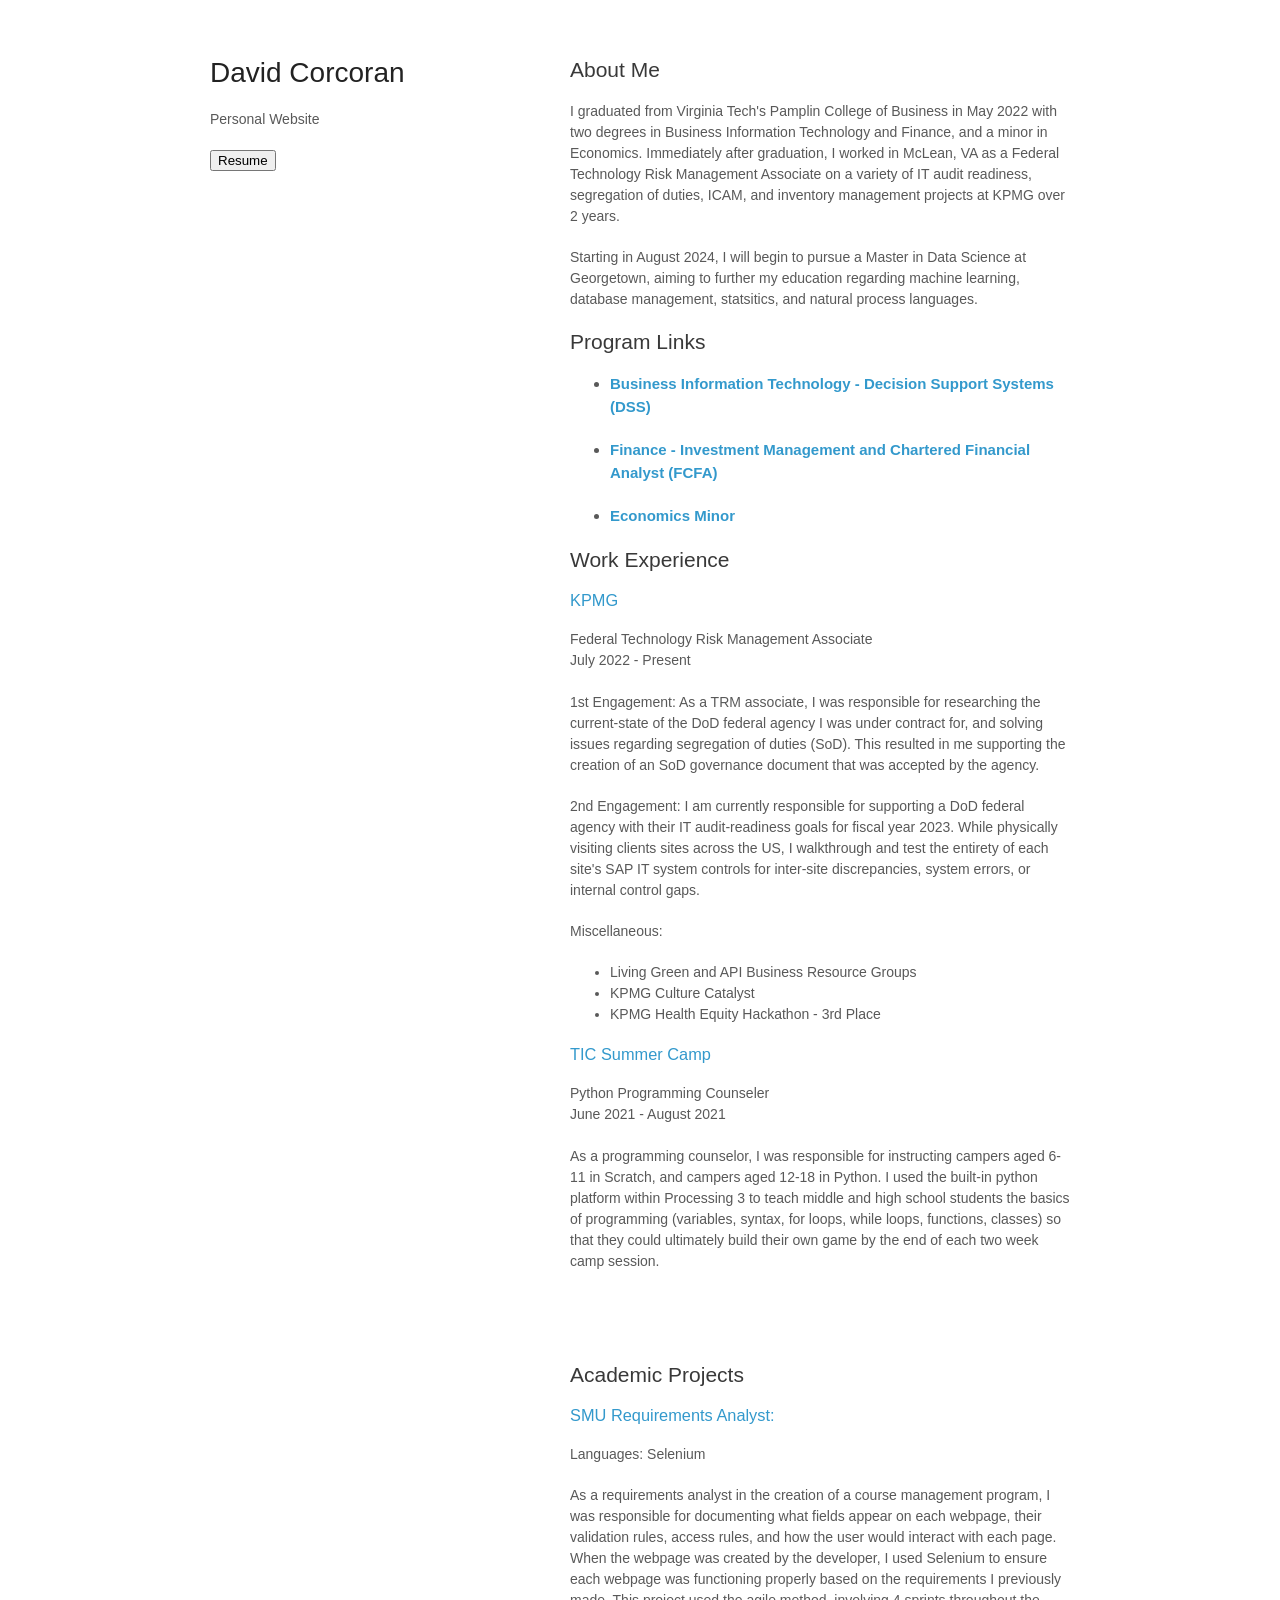
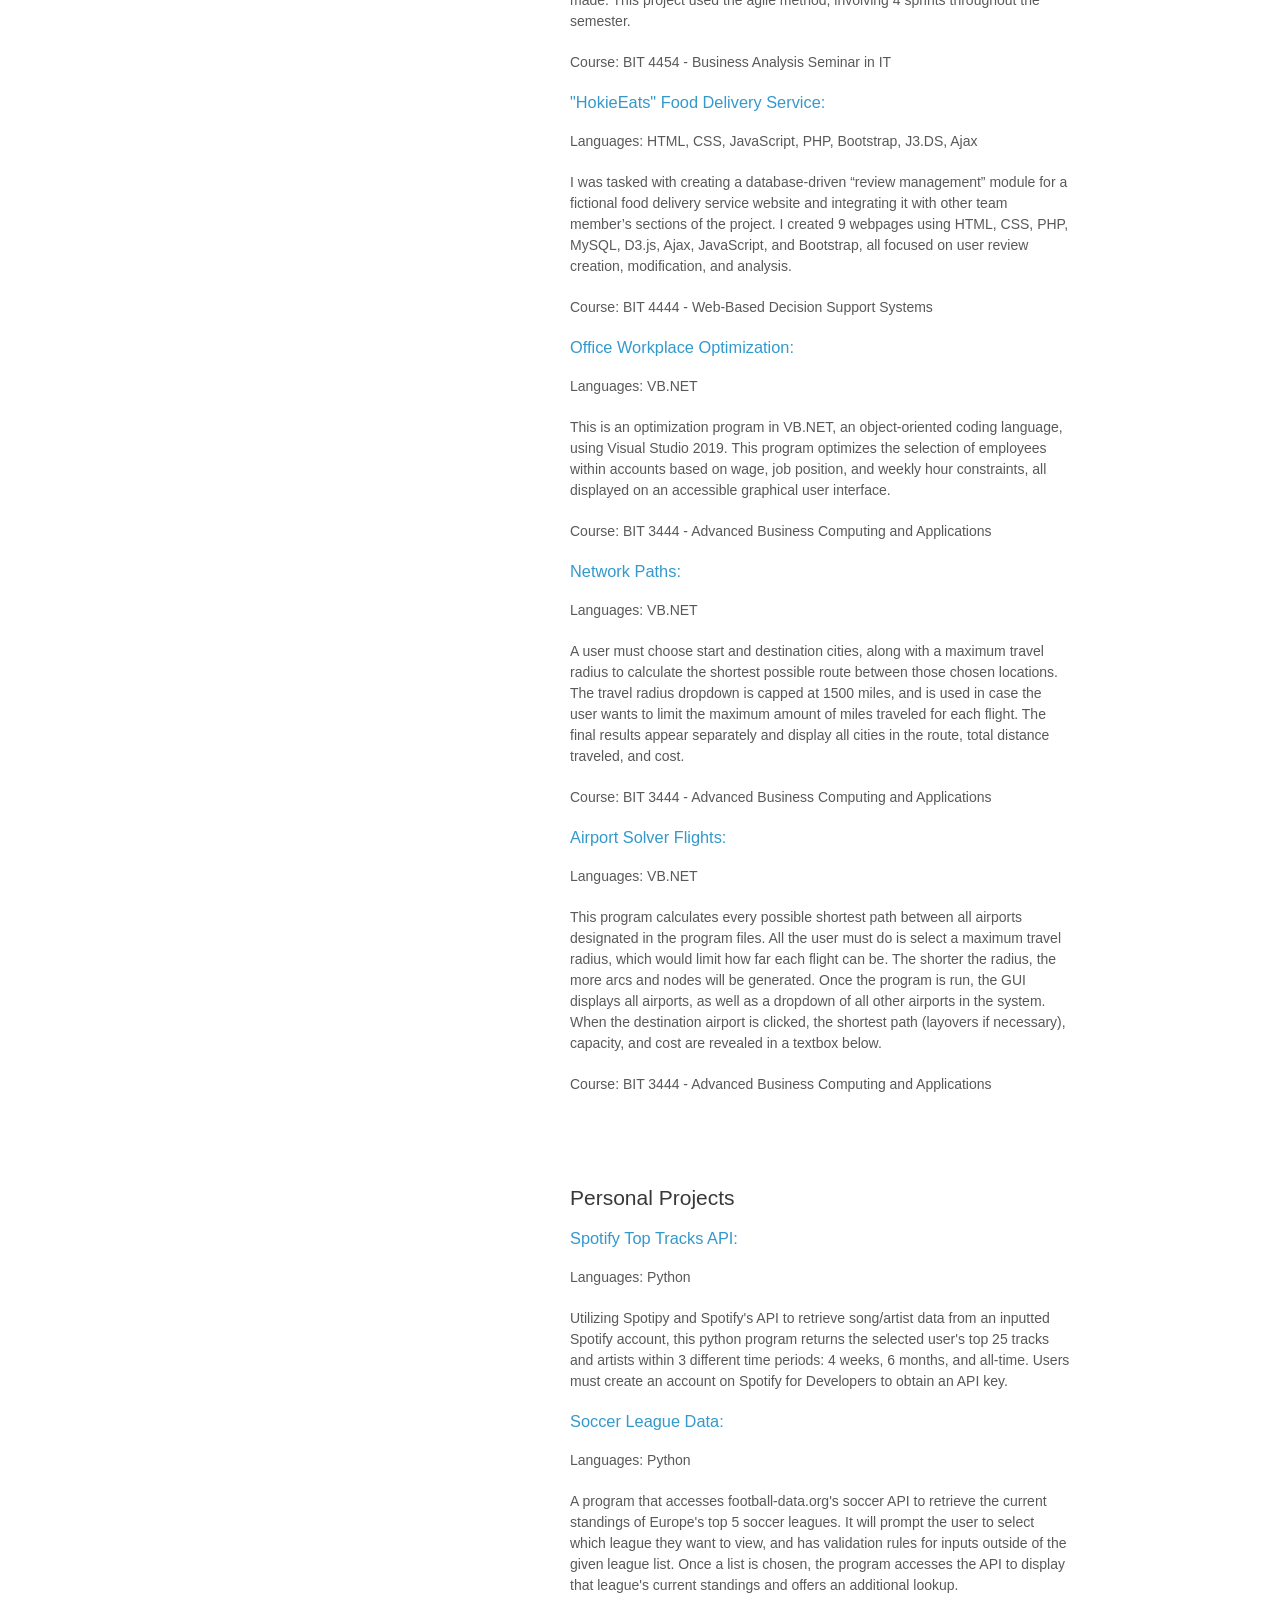
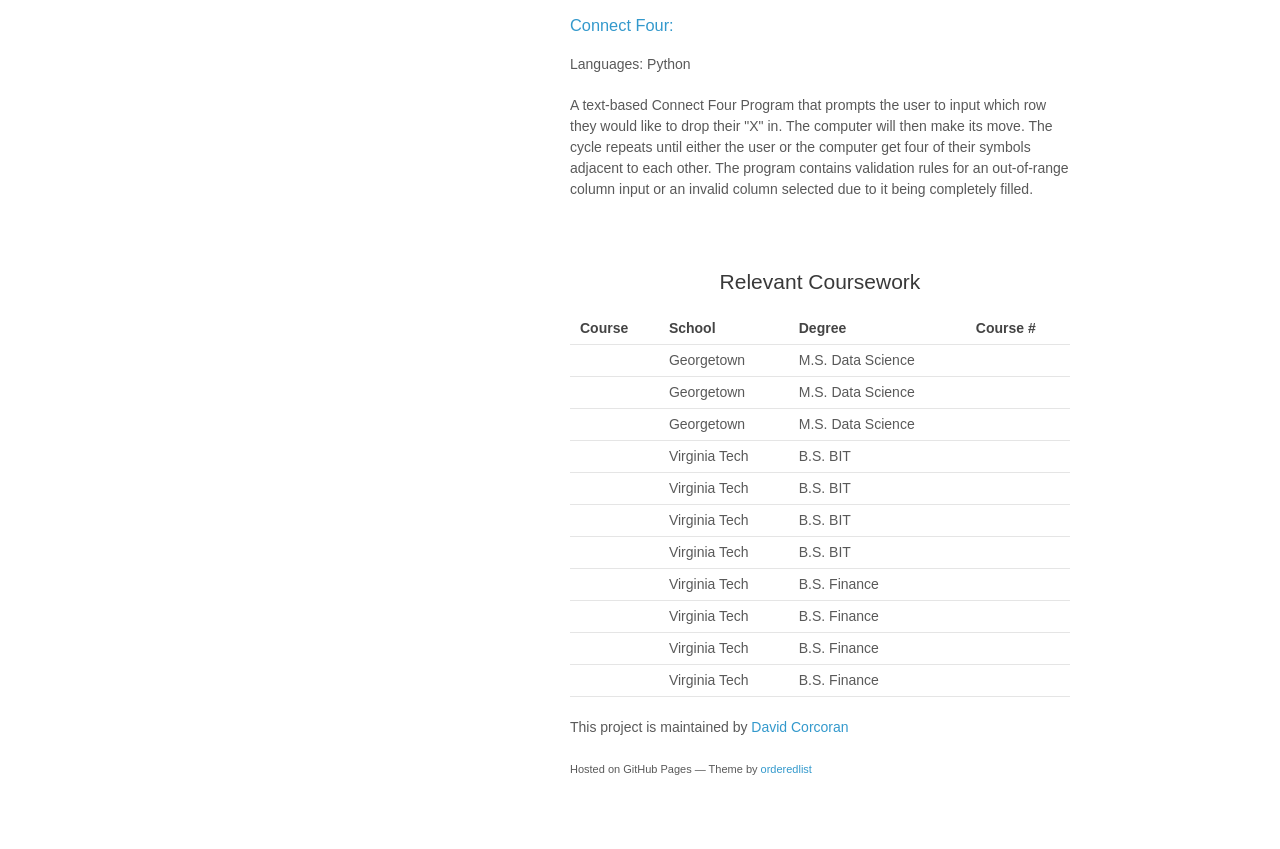
==== index.html @ 9f4762ab "Update index.html" ====
<!doctype html>
<html>
  <head>
    <meta charset="utf-8">
    <meta http-equiv="X-UA-Compatible" content="chrome=1">

    <link rel="stylesheet" href="stylesheets/styles.css">
    <link rel="stylesheet" href="stylesheets/pygment_trac.css">
    <meta name="viewport" content="width=device-width">
    <!--[if lt IE 9]>
    <script src="//html5shiv.googlecode.com/svn/trunk/html5.js"></script>
    <![endif]-->
  </head>
  <body>
    <div class="wrapper">
      <header>
        <h1>David Corcoran</h1>
        <p>Personal Website</p>

        <div class = "buttonDiv">
            <button class = "button resume" onclick = "window.location.href='Resume.pdf';">Resume</button>
        </div>
      </header>

      <section>
        <h2>About Me</h2>

        <p> I graduated from Virginia Tech's Pamplin College of Business in May 2022 with two degrees 
            in Business Information Technology and Finance, and a minor in Economics. Immediately after graduation, I worked 
            in McLean, VA as a Federal Technology Risk Management Associate on a variety of IT audit readiness, segregation of duties, 
            ICAM, and inventory management projects at KPMG over 2 years.</p>

        <p>Starting in August 2024, I will begin to pursue a Master in Data Science 
            at Georgetown, aiming to further my education regarding machine learning, 
            database management, statsitics, and natural process languages.</p>

        <h2>Program Links</h2>
        <ul>
            <li style = "font-size: 15px; font-weight: bold;"><a href="https://bit.vt.edu/academics/undergraduate-programs/decision-support-systems.html">Business Information Technology - Decision Support Systems (DSS)</a></li></br>
            <li style = "font-size: 15px; font-weight: bold;"><a href="https://finance.pamplin.vt.edu/undergraduate/options/finance-major-options/cfa.html">Finance - Investment Management and Chartered Financial Analyst (FCFA)</a></li></br>
            <li style = "font-size: 15px; font-weight: bold;"><a href="https://econ.vt.edu/undergraduate/economicsminors.html">Economics Minor</a></li>
        </ul>

        <section class = "workExperience" id ="content">
            <h2>Work Experience</h2>

            <h3>
                <a href="https://kpmg.com/us/en.html">KPMG</a>
            </h3>

            <div class="job">
                <div class="jobTitle">Federal Technology Risk Management Associate</div>
                <div class="jobLength">July 2022 - Present</div>
                <br>
            </div>
            <p>1st Engagement: As a TRM associate, I was responsible for researching the current-state 
                of the DoD federal agency I was under contract for, and solving issues regarding segregation  
                of duties (SoD). This resulted in me supporting the creation of an SoD governance document  
                that was accepted by the agency.
            </p>

            <p>2nd Engagement: I am currently responsible for supporting a DoD federal agency with 
                their IT audit-readiness goals for fiscal year 2023. While physically visiting clients sites 
                across the US, I walkthrough and test the entirety of each site's SAP IT system controls for inter-site 
                discrepancies, system errors, or internal control gaps.</p>

            <p>Miscellaneous:</p>
            <ul>
                <li>Living Green and API Business Resource Groups</li>
                <li>KPMG Culture Catalyst</li>
                <li>KPMG Health Equity Hackathon - 3rd Place </li>
            </ul>

            <h3>
                <a href="https://ticcamp.com/">TIC Summer Camp</a>
            </h3>

            <div class="job">
                <div class="jobTitle">Python Programming Counseler</div>
                <div class="jobLength">June 2021 - August 2021</div>
                <br>
            </div>
            <p>As a programming counselor, I was responsible for instructing campers
                aged 6-11 in Scratch, and campers aged 12-18 in Python. I used the built-in 
                python platform within Processing 3 to teach middle and high school students 
                the basics of programming (variables, syntax, for loops, while loops, functions, 
                classes) so that they could ultimately build their own game by the end of 
                each two week camp session.
            </p><br>
        </section>

        <section class = "academicProjects" id ="content">
            <h2>Academic Projects</h2>             

            <h3>
                <a href="https://github.com/dcorcoran7/SMURequirementsAnalyst">SMU Requirements Analyst:</a> 
            </h3>
            <p>Languages: Selenium</p>
            <p>As a requirements analyst in the creation of a course management program,
                I was responsible for documenting what fields appear on each webpage,
                their validation rules, access rules, and how the user would interact
                with each page. When the webpage was created by the developer,
                    I used Selenium to ensure each webpage was functioning properly
                    based on the requirements I previously made. This project used
                    the agile method, involving 4 sprints throughout the semester.</p>
            <p>Course: BIT 4454 - Business Analysis Seminar in IT</p>

            <h3>
                <a href="https://github.com/dcorcoran7/HokieEatsWebpages">"HokieEats" Food Delivery Service:</a> 
            </h3>
            <p>Languages: HTML, CSS, JavaScript, PHP, Bootstrap, J3.DS, Ajax</p>
            <p>I was tasked with creating a database-driven “review management” module for
                a fictional food delivery service website and integrating it with other team
                member’s sections of the project. I created 9 webpages using HTML, CSS, PHP,
                MySQL, D3.js, Ajax, JavaScript, and Bootstrap, all focused on user review
                    creation, modification, and analysis.</p>
            <p>Course: BIT 4444 - Web-Based Decision Support Systems</p>

            <h3>
                <a href="https://github.com/dcorcoran7/WorkplaceOptimization">Office Workplace Optimization:</a> 
            </h3>
            <p>Languages: VB.NET</p>
            <p>This is an optimization program in VB.NET, an object-oriented coding language,
                using Visual Studio 2019. This program optimizes the selection of employees 
                within accounts based on wage, job position, and weekly hour constraints, all
                displayed on an accessible graphical user interface.</p>
            <p>Course: BIT 3444 - Advanced Business Computing and Applications</p>

            <h3>
                <a href="https://github.com/dcorcoran7/NetworkPaths">Network Paths:</a> 
            </h3>
            <p>Languages: VB.NET</p>
            <p>A user must choose start and destination cities, along with a maximum travel radius  
                to calculate the shortest possible route between those chosen locations. The travel  
                radius dropdown is capped at 1500 miles, and is used in case the user wants to limit 
                the maximum amount of miles traveled for each flight. The final results appear separately 
                and display all cities in the route, total distance traveled, and cost.
            </p>
            <p>Course: BIT 3444 - Advanced Business Computing and Applications</p>

            <h3>
                <a href="https://github.com/dcorcoran7/AirportFlights">Airport Solver Flights:</a> 
            </h3>
            <p>Languages: VB.NET</p>
            <p>This program calculates every possible shortest path between all airports designated in 
                the program files. All the user must do is select a maximum travel radius, which would limit 
                how far each flight can be. The shorter the radius, the more arcs and nodes will be generated. 
                Once the program is run, the GUI displays all airports, as well as a dropdown of all other 
                airports in the system. When the destination airport is clicked, the shortest path  
                (layovers if necessary), capacity, and cost are revealed in a textbox below.
            </p>
            <p>Course: BIT 3444 - Advanced Business Computing and Applications</p><br> 
        </section>

        <section id ="content">
            <h2>Personal Projects</h2>

            <h3>
                <a href="https://github.com/dcorcoran7/SpotifyTopTracks">Spotify Top Tracks API:</a> 
            </h3>
            <p>Languages: Python</p>
            <p>Utilizing Spotipy and Spotify's API to retrieve song/artist data from an inputted 
                Spotify account, this python program returns the selected user's top 25 tracks and 
                artists within 3 different time periods: 4 weeks, 6 months, and all-time. Users 
                must create an account on Spotify for Developers to obtain an API key.</p>

            <h3>
                <a href="https://github.com/dcorcoran7/SoccerLeagueStandingsAPI">Soccer League Data:</a> 
            </h3>
            <p>Languages: Python</p>
            <p>A program that accesses football-data.org's soccer API to retrieve the current standings of Europe's top 5 
                soccer leagues. It will prompt the user to select which league they want to view, and has validation rules 
                for inputs outside of the given league list. Once a list is chosen, the program accesses the API to display 
                that league's current standings and offers an additional lookup.
            </p>

            <h3>
                <a href="https://github.com/dcorcoran7/PythonPractice/blob/main/ConnectFour.py">Connect Four:</a> 
            </h3>
            <p>Languages: Python</p>
            <p>A text-based Connect Four Program that prompts the user to input which row they would 
                like to drop their "X" in. The computer will then make  its move. The cycle repeats until either 
                the user or the computer get four of their symbols adjacent to each other. The program contains validation 
                rules for an out-of-range column input or an invalid column selected due to it being completely filled.
            </p>
        </section>

        <table id = "CourseworkTable">
            <caption>
                <h2>
                    Relevant Coursework
                </h2>
            </caption>
            <tbody>
                <tr>
                    <th>Course</th>
                    <th>School</th>
                    <th>Degree</th>
                    <th>Course #</th>
                </tr>

                <tr>
                    <td></td>
                    <td>Georgetown</td>
                    <td>M.S. Data Science</td>
                    <td></td>
                </tr>

                <tr>
                    <td></td>
                    <td>Georgetown</td>
                    <td>M.S. Data Science</td>
                    <td></td>
                </tr>

                <tr>
                    <td></td>
                    <td>Georgetown</td>
                    <td>M.S. Data Science</td>
                    <td></td>
                </tr>

                <tr>
                    <td></td>
                    <td>Virginia Tech</td>
                    <td>B.S. BIT</td>
                    <td></td>
                </tr>

                <tr>
                    <td></td>
                    <td>Virginia Tech</td>
                    <td>B.S. BIT</td>
                    <td></td>
                </tr>

                <tr>
                    <td></td>
                    <td>Virginia Tech</td>
                    <td>B.S. BIT</td>
                    <td></td>
                </tr>

                <tr>
                    <td></td>
                    <td>Virginia Tech</td>
                    <td>B.S. BIT</td>
                    <td></td>
                </tr>

                <tr>
                    <td></td>
                    <td>Virginia Tech</td>
                    <td>B.S. Finance</td>
                    <td></td>
                </tr>

                <tr>
                    <td></td>
                    <td>Virginia Tech</td>
                    <td>B.S. Finance</td>
                    <td></td>
                </tr>

                <tr>
                    <td></td>
                    <td>Virginia Tech</td>
                    <td>B.S. Finance</td>
                    <td></td>
                </tr>

                <tr>
                    <td></td>
                    <td>Virginia Tech</td>
                    <td>B.S. Finance</td>
                    <td></td>
                </tr>
            </tbody>
        </table>

        <p>This project is maintained by <a href="https://github.com/dcorcoran7">David Corcoran</a></p>
        <p><small>Hosted on GitHub Pages &mdash; Theme by <a href="https://github.com/orderedlist">orderedlist</a></small></p>
    </div>
    <script src="javascripts/scale.fix.js"></script>
  </body>
</html>
---- stylesheets/styles.css ----
body {
    background-color: #fff;
    padding:50px;
    font: 14px/1.5 -apple-system, BlinkMacSystemFont, "Segoe UI", Roboto, Oxygen, Ubuntu, Cantarell, "Fira Sans", "Droid Sans", "Helvetica Neue", Arial, sans-serif, "Apple Color Emoji", "Segoe UI Emoji", "Segoe UI Symbol";
    color:#595959;
    font-weight:400;
  }

  
  h1, h2, h3, h4, h5, h6 {
    color:#222;
    margin:0 0 20px;
  }
  
  p, ul, ol, table, pre, dl {
    margin:0 0 20px;
  }
  
  h1, h2, h3 {
    line-height:1.1;
  }
  
  h1 {
    font-size:28px;
    font-weight: 500;
  }
  
  h2 {
    color:#393939;
    font-weight: 500;
  }
  
  h3, h4, h5, h6 {
    color:#494949;
    font-weight: 500;
  }
  
  a {
    color:#39c;
    text-decoration:none;
  }
  
  a:hover {
    color:#069;
  }
  
  a small {
    font-size:11px;
    color:#777;
    margin-top:-0.3em;
    display:block;
  }
  
  a:hover small {
    color:#777;
  }
  
  .wrapper {
    width:860px;
    margin:0 auto;
  }
  
  blockquote {
    border-left:1px solid #e5e5e5;
    margin:0;
    padding:0 0 0 20px;
    font-style:italic;
  }
  
  code, pre {
    font-family:Monaco, Bitstream Vera Sans Mono, Lucida Console, Terminal, Consolas, Liberation Mono, DejaVu Sans Mono, Courier New, monospace;
    color:#333;
  }
  
  pre {
    padding:8px 15px;
    background: #f8f8f8;
    border-radius:5px;
    border:1px solid #e5e5e5;
    overflow-x: auto;
  }
  
  table {
    width:100%;
    border-collapse:collapse;
  }
  
  th, td {
    text-align:left;
    padding:5px 10px;
    border-bottom:1px solid #e5e5e5;
  }
  
  dt {
    color:#444;
    font-weight:500;
  }
  
  th {
    color:#444;
  }
  
  img {
    max-width:100%;
  }
  
  header {
    width:270px;
    float:left;
    position:fixed;
    -webkit-font-smoothing:subpixel-antialiased;
  }
  
  header ul {
    list-style:none;
    height:40px;
    padding:0;
    background: #f4f4f4;
    border-radius:5px;
    border:1px solid #e0e0e0;
    width:270px;
  }
  
  header li {
    width:89px;
    float:left;
    border-right:1px solid #e0e0e0;
    height:40px;
  }
  
  header li:first-child a {
    border-radius:5px 0 0 5px;
  }
  
  header li:last-child a {
    border-radius:0 5px 5px 0;
  }
  
  header ul a {
    line-height:1;
    font-size:11px;
    color:#999;
    display:block;
    text-align:center;
    padding-top:6px;
    height:34px;
  }
  
  header ul a:hover {
    color:#999;
  }
  
  header ul a:active {
    background-color:#f0f0f0;
  }
  
  strong {
    color:#222;
    font-weight:500;
  }
  
  header ul li + li + li {
    border-right:none;
    width:89px;
  }
  
  header ul a strong {
    font-size:14px;
    display:block;
    color:#222;
  }
  
  section {
    width:500px;
    float:right;
    padding-bottom:50px;
  }
  
  small {
    font-size:11px;
  }
  
  hr {
    border:0;
    background:#e5e5e5;
    height:1px;
    margin:0 0 20px;
  }
  
  footer {
    width:270px;
    float:left;
    position:fixed;
    bottom:50px;
    -webkit-font-smoothing:subpixel-antialiased;
  }
  
  @media print, screen and (max-width: 960px) {
  
    div.wrapper {
      width:auto;
      margin:0;
    }
    
  
    header, section, footer {
      float:none;
      position:static;
      width:auto;
    }
  
    header {
      padding-right:320px;
    }
  
    section {
      border:1px solid #e5e5e5;
      border-width:1px 0;
      padding:20px 0;
      margin:0 0 20px;
    }
  
    header a small {
      display:inline;
    }
  
    header ul {
      position:absolute;
      right:50px;
      top:52px;
    }
  }
  
  @media print, screen and (max-width: 720px) {
    body {
      word-wrap:break-word;
    }
  
    header {
      padding:0;
    }
  
    header ul, header p.view {
      position:static;
    }
  
    pre, code {
      word-wrap:normal;
    }
  }
  
  @media print, screen and (max-width: 480px) {
    body {
      padding:15px;
    }
  
    header ul {
      width:99%;
    }
  
    header li, header ul li + li + li {
      width:33%;
    }
  }
  
  @media print {
    body {
      padding:0.4in;
      font-size:12pt;
      color:#444;
    }
  }
---- stylesheets/pygment_trac.css ----
.highlight  { background: #ffffff; }
.highlight .c { color: #999988; font-style: italic } /* Comment */
.highlight .err { color: #a61717; background-color: #e3d2d2 } /* Error */
.highlight .k { font-weight: bold } /* Keyword */
.highlight .o { font-weight: bold } /* Operator */
.highlight .cm { color: #999988; font-style: italic } /* Comment.Multiline */
.highlight .cp { color: #999999; font-weight: bold } /* Comment.Preproc */
.highlight .c1 { color: #999988; font-style: italic } /* Comment.Single */
.highlight .cs { color: #999999; font-weight: bold; font-style: italic } /* Comment.Special */
.highlight .gd { color: #000000; background-color: #ffdddd } /* Generic.Deleted */
.highlight .gd .x { color: #000000; background-color: #ffaaaa } /* Generic.Deleted.Specific */
.highlight .ge { font-style: italic } /* Generic.Emph */
.highlight .gr { color: #aa0000 } /* Generic.Error */
.highlight .gh { color: #999999 } /* Generic.Heading */
.highlight .gi { color: #000000; background-color: #ddffdd } /* Generic.Inserted */
.highlight .gi .x { color: #000000; background-color: #aaffaa } /* Generic.Inserted.Specific */
.highlight .go { color: #888888 } /* Generic.Output */
.highlight .gp { color: #555555 } /* Generic.Prompt */
.highlight .gs { font-weight: bold } /* Generic.Strong */
.highlight .gu { color: #800080; font-weight: bold; } /* Generic.Subheading */
.highlight .gt { color: #aa0000 } /* Generic.Traceback */
.highlight .kc { font-weight: bold } /* Keyword.Constant */
.highlight .kd { font-weight: bold } /* Keyword.Declaration */
.highlight .kn { font-weight: bold } /* Keyword.Namespace */
.highlight .kp { font-weight: bold } /* Keyword.Pseudo */
.highlight .kr { font-weight: bold } /* Keyword.Reserved */
.highlight .kt { color: #445588; font-weight: bold } /* Keyword.Type */
.highlight .m { color: #009999 } /* Literal.Number */
.highlight .s { color: #d14 } /* Literal.String */
.highlight .na { color: #008080 } /* Name.Attribute */
.highlight .nb { color: #0086B3 } /* Name.Builtin */
.highlight .nc { color: #445588; font-weight: bold } /* Name.Class */
.highlight .no { color: #008080 } /* Name.Constant */
.highlight .ni { color: #800080 } /* Name.Entity */
.highlight .ne { color: #990000; font-weight: bold } /* Name.Exception */
.highlight .nf { color: #990000; font-weight: bold } /* Name.Function */
.highlight .nn { color: #555555 } /* Name.Namespace */
.highlight .nt { color: #000080 } /* Name.Tag */
.highlight .nv { color: #008080 } /* Name.Variable */
.highlight .ow { font-weight: bold } /* Operator.Word */
.highlight .w { color: #bbbbbb } /* Text.Whitespace */
.highlight .mf { color: #009999 } /* Literal.Number.Float */
.highlight .mh { color: #009999 } /* Literal.Number.Hex */
.highlight .mi { color: #009999 } /* Literal.Number.Integer */
.highlight .mo { color: #009999 } /* Literal.Number.Oct */
.highlight .sb { color: #d14 } /* Literal.String.Backtick */
.highlight .sc { color: #d14 } /* Literal.String.Char */
.highlight .sd { color: #d14 } /* Literal.String.Doc */
.highlight .s2 { color: #d14 } /* Literal.String.Double */
.highlight .se { color: #d14 } /* Literal.String.Escape */
.highlight .sh { color: #d14 } /* Literal.String.Heredoc */
.highlight .si { color: #d14 } /* Literal.String.Interpol */
.highlight .sx { color: #d14 } /* Literal.String.Other */
.highlight .sr { color: #009926 } /* Literal.String.Regex */
.highlight .s1 { color: #d14 } /* Literal.String.Single */
.highlight .ss { color: #990073 } /* Literal.String.Symbol */
.highlight .bp { color: #999999 } /* Name.Builtin.Pseudo */
.highlight .vc { color: #008080 } /* Name.Variable.Class */
.highlight .vg { color: #008080 } /* Name.Variable.Global */
.highlight .vi { color: #008080 } /* Name.Variable.Instance */
.highlight .il { color: #009999 } /* Literal.Number.Integer.Long */

.type-csharp .highlight .k { color: #0000FF }
.type-csharp .highlight .kt { color: #0000FF }
.type-csharp .highlight .nf { color: #000000; font-weight: normal }
.type-csharp .highlight .nc { color: #2B91AF }
.type-csharp .highlight .nn { color: #000000 }
.type-csharp .highlight .s { color: #A31515 }
.type-csharp .highlight .sc { color: #A31515 }
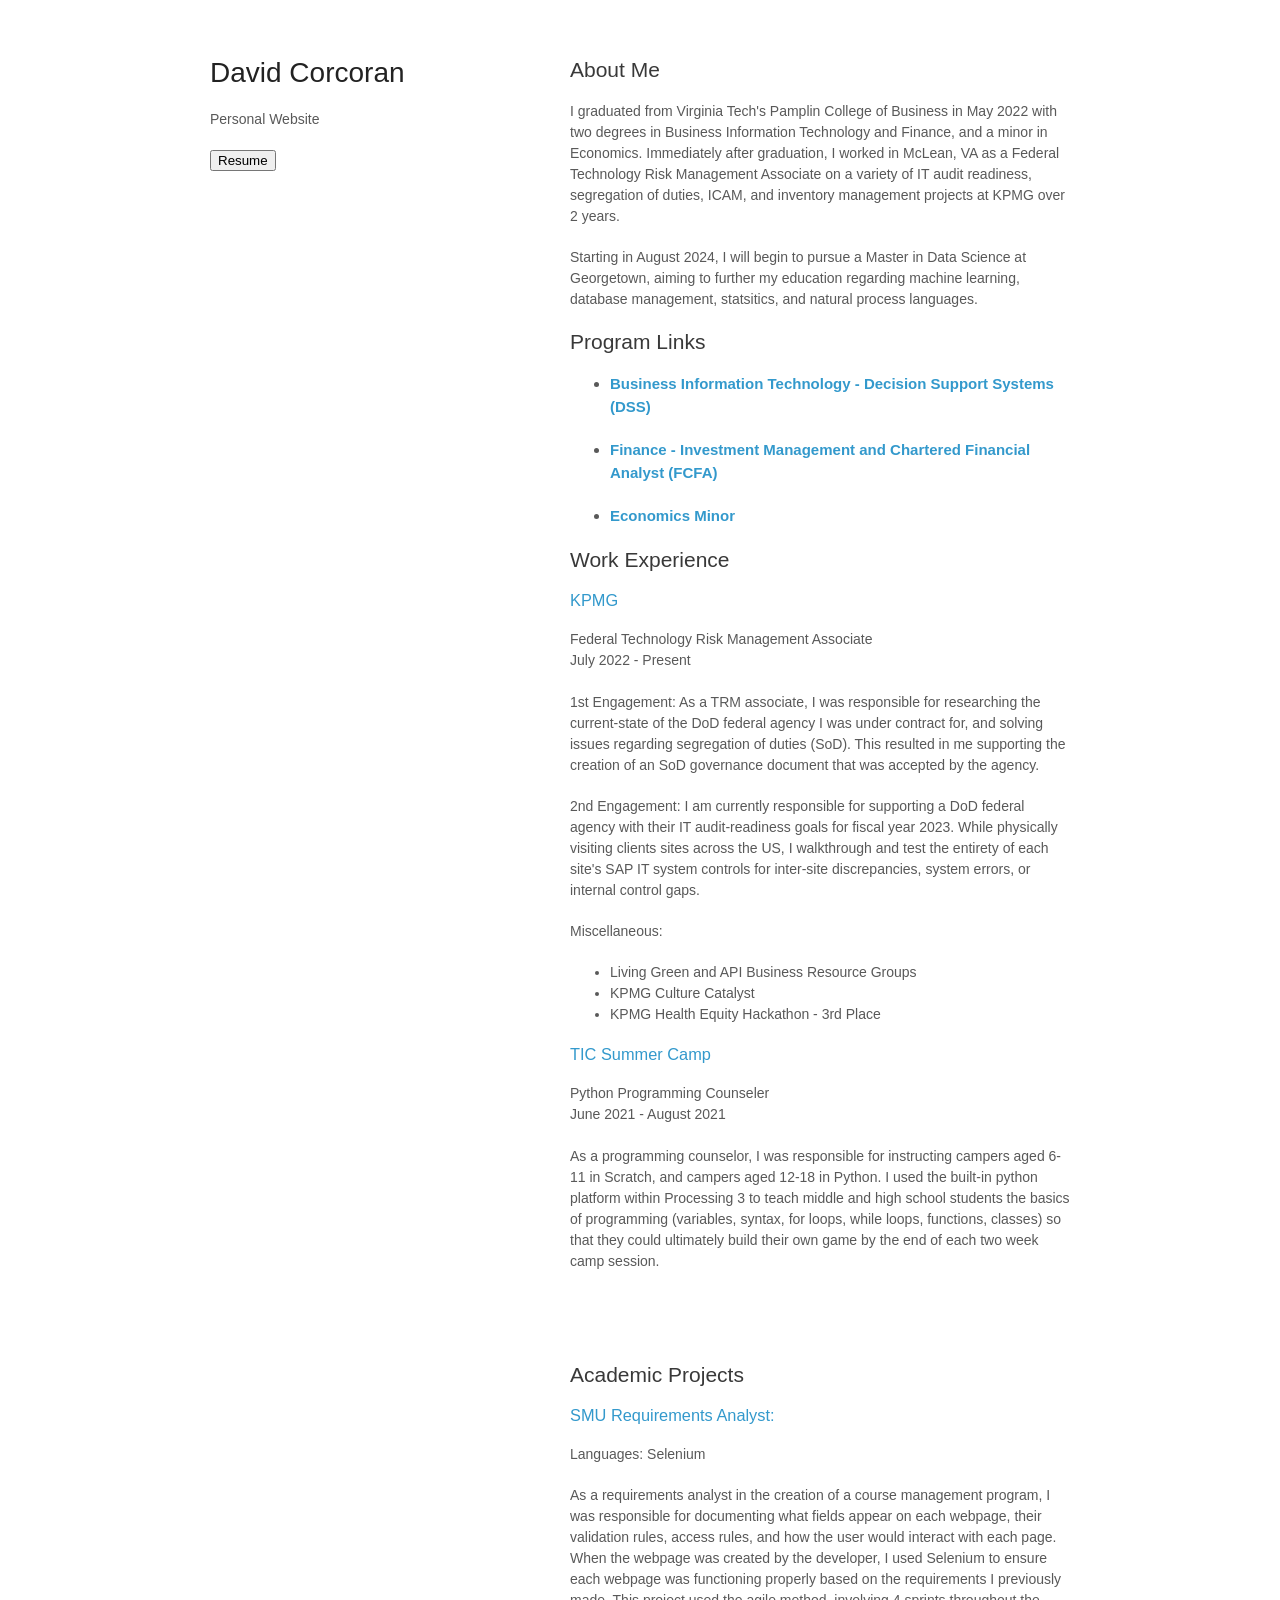
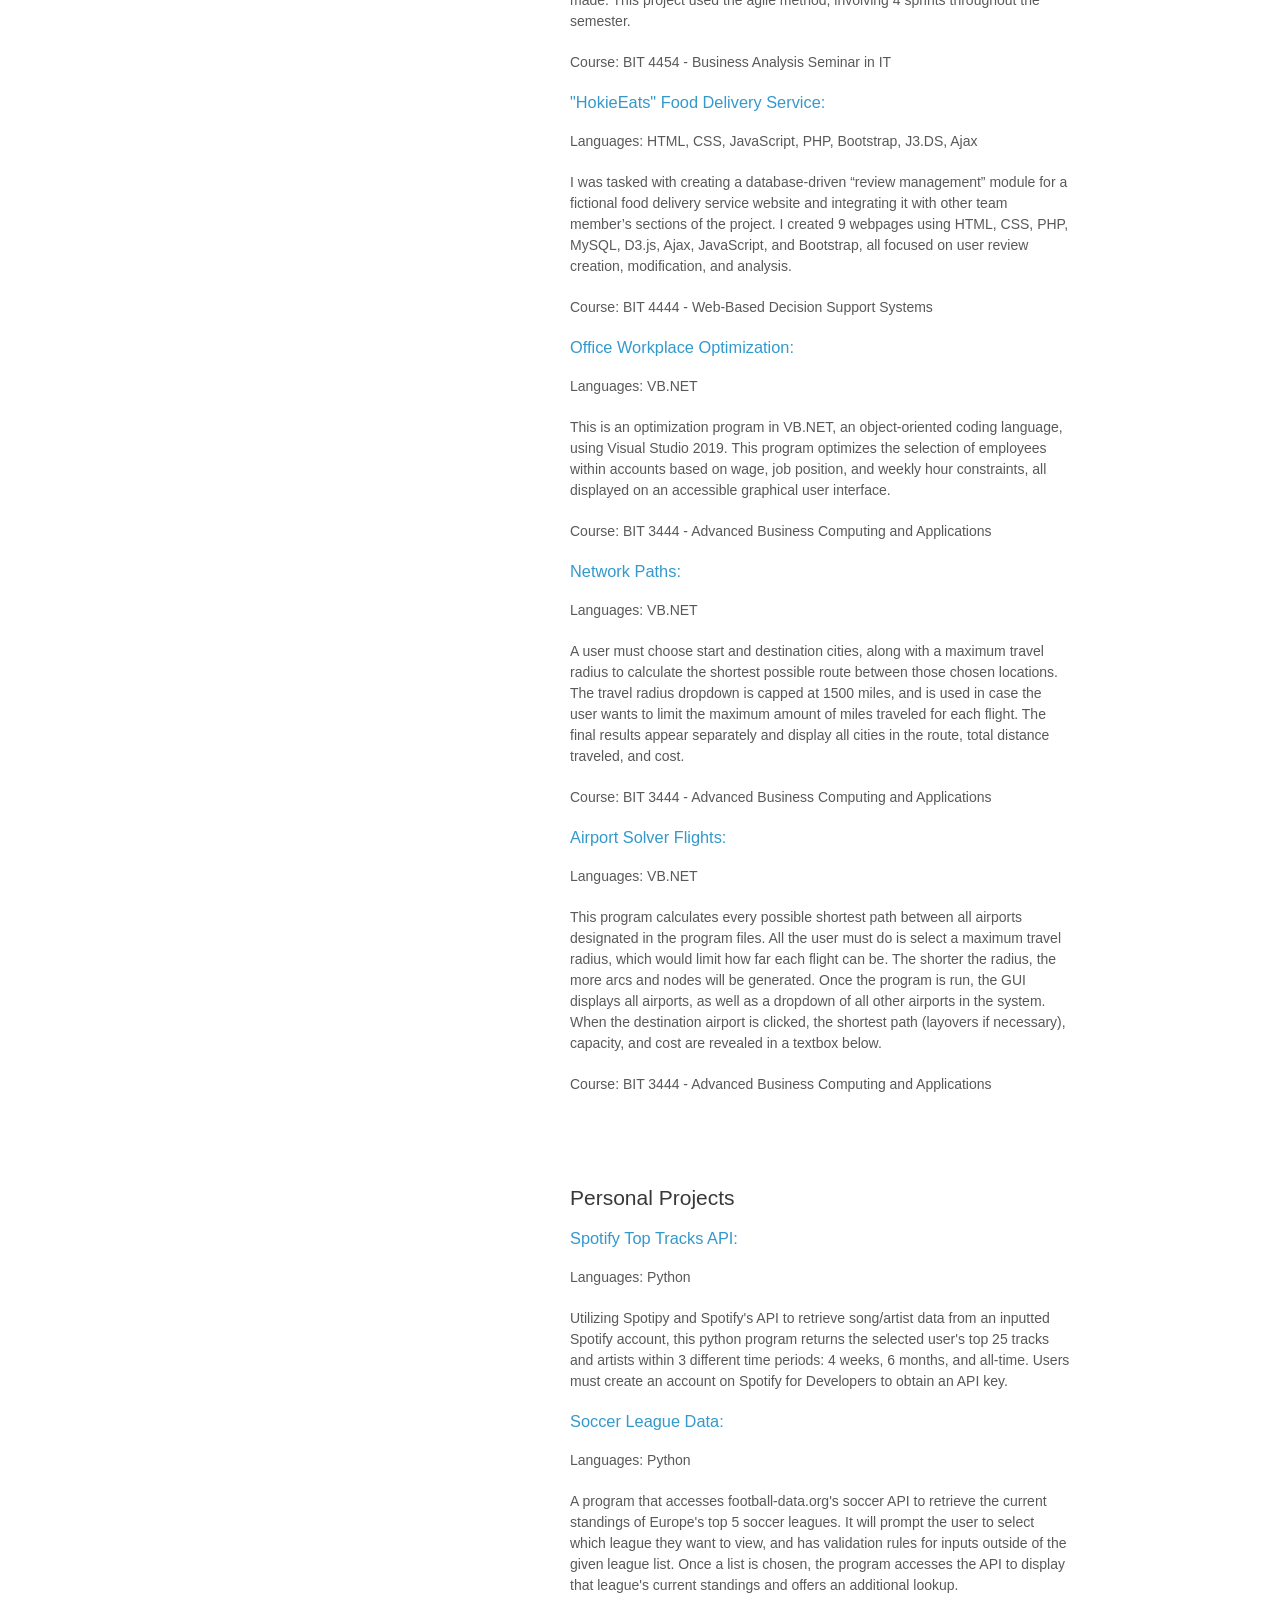
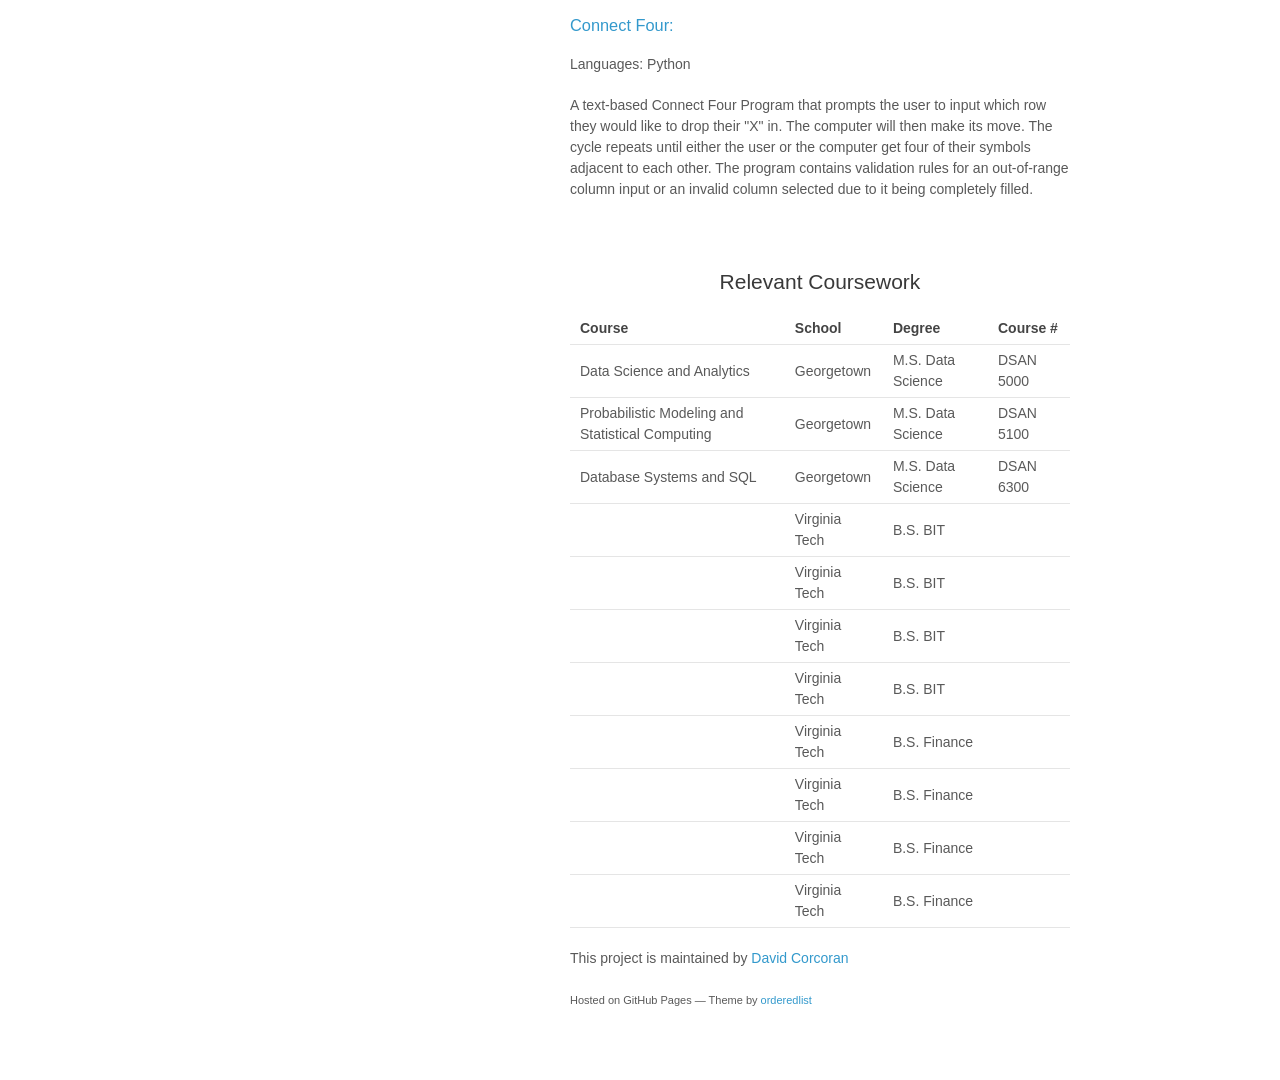
==== commit 7d51d226: "Update index.html" ====
--- a/index.html
+++ b/index.html
@@ -200,24 +200,24 @@
                 </tr>
 
                 <tr>
-                    <td></td>
+                    <td>Data Science and Analytics</td>
                     <td>Georgetown</td>
                     <td>M.S. Data Science</td>
-                    <td></td>
-                </tr>
-
-                <tr>
-                    <td></td>
+                    <td>DSAN 5000</td>
+                </tr>
+
+                <tr>
+                    <td>Probabilistic Modeling and Statistical Computing</td>
                     <td>Georgetown</td>
                     <td>M.S. Data Science</td>
-                    <td></td>
-                </tr>
-
-                <tr>
-                    <td></td>
+                    <td>DSAN 5100</td>
+                </tr>
+
+                <tr>
+                    <td>Database Systems and SQL</td>
                     <td>Georgetown</td>
                     <td>M.S. Data Science</td>
-                    <td></td>
+                    <td>DSAN 6300</td>
                 </tr>
 
                 <tr>
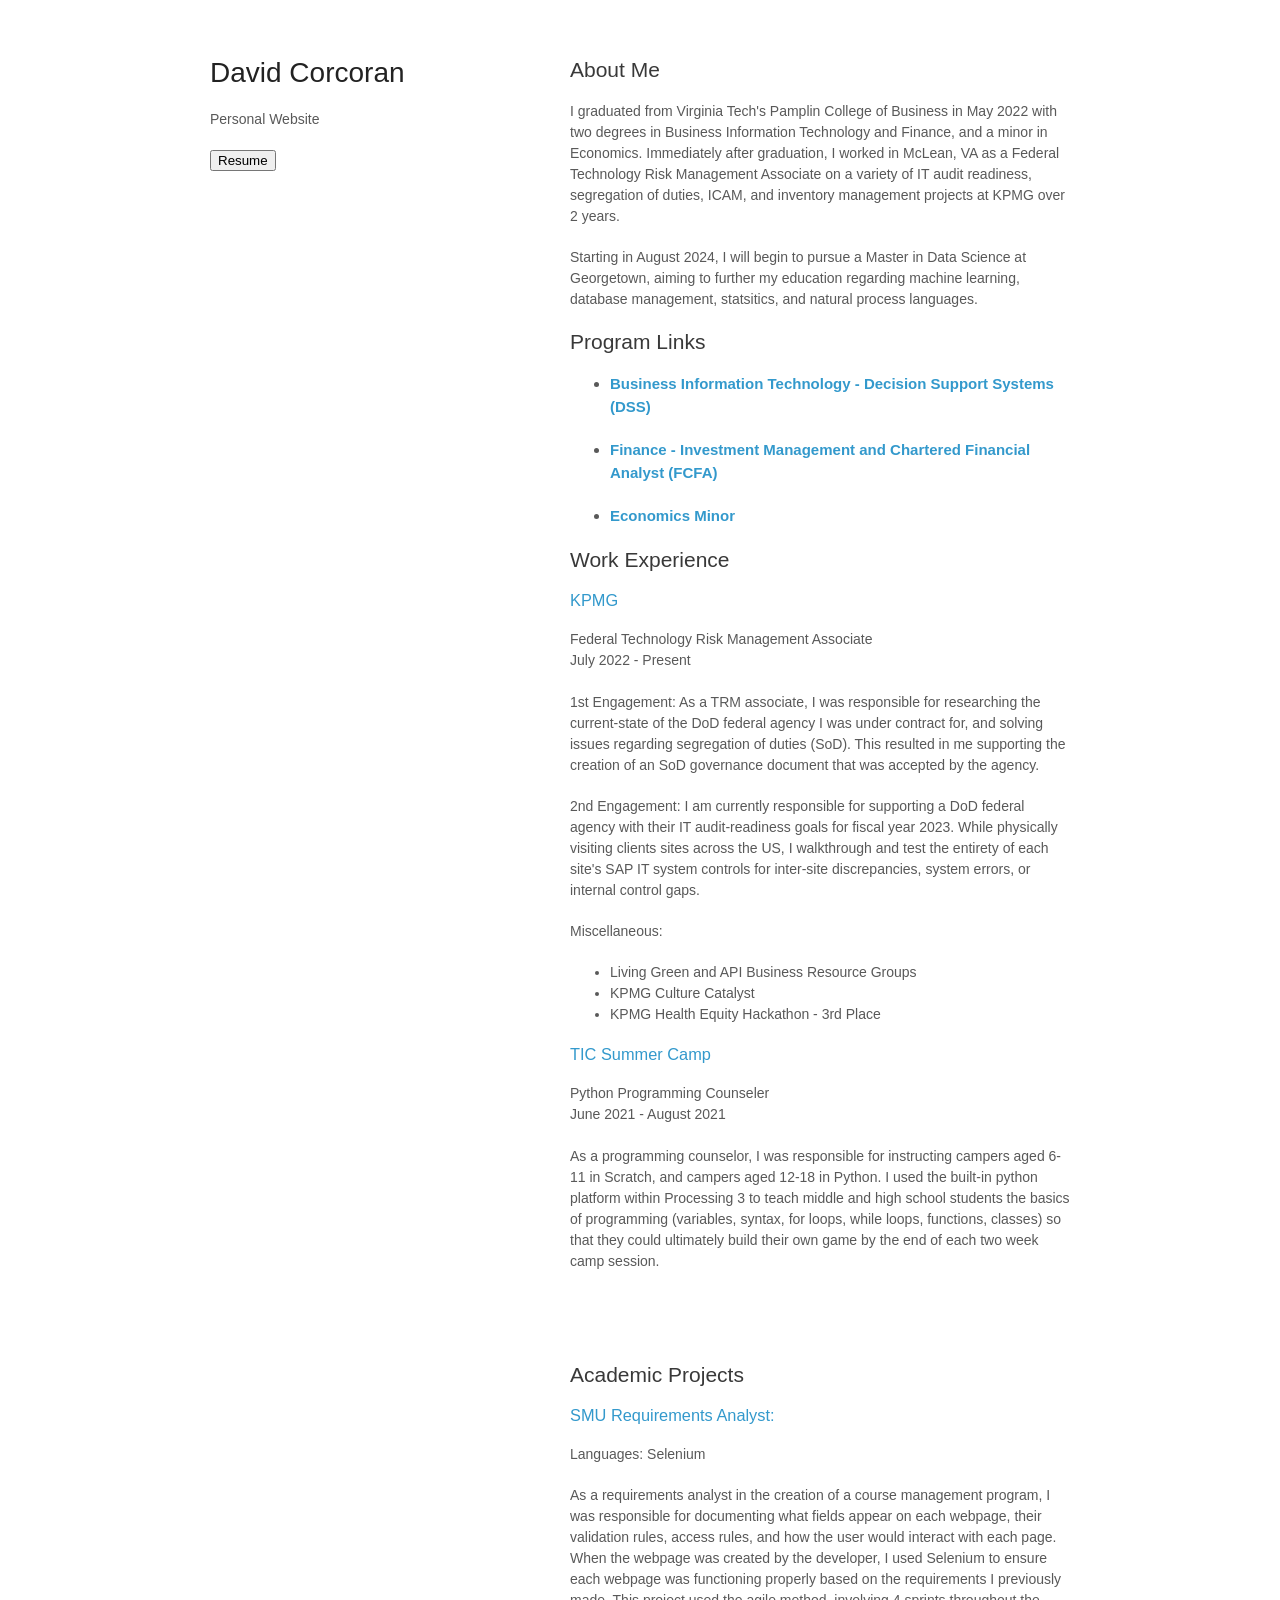
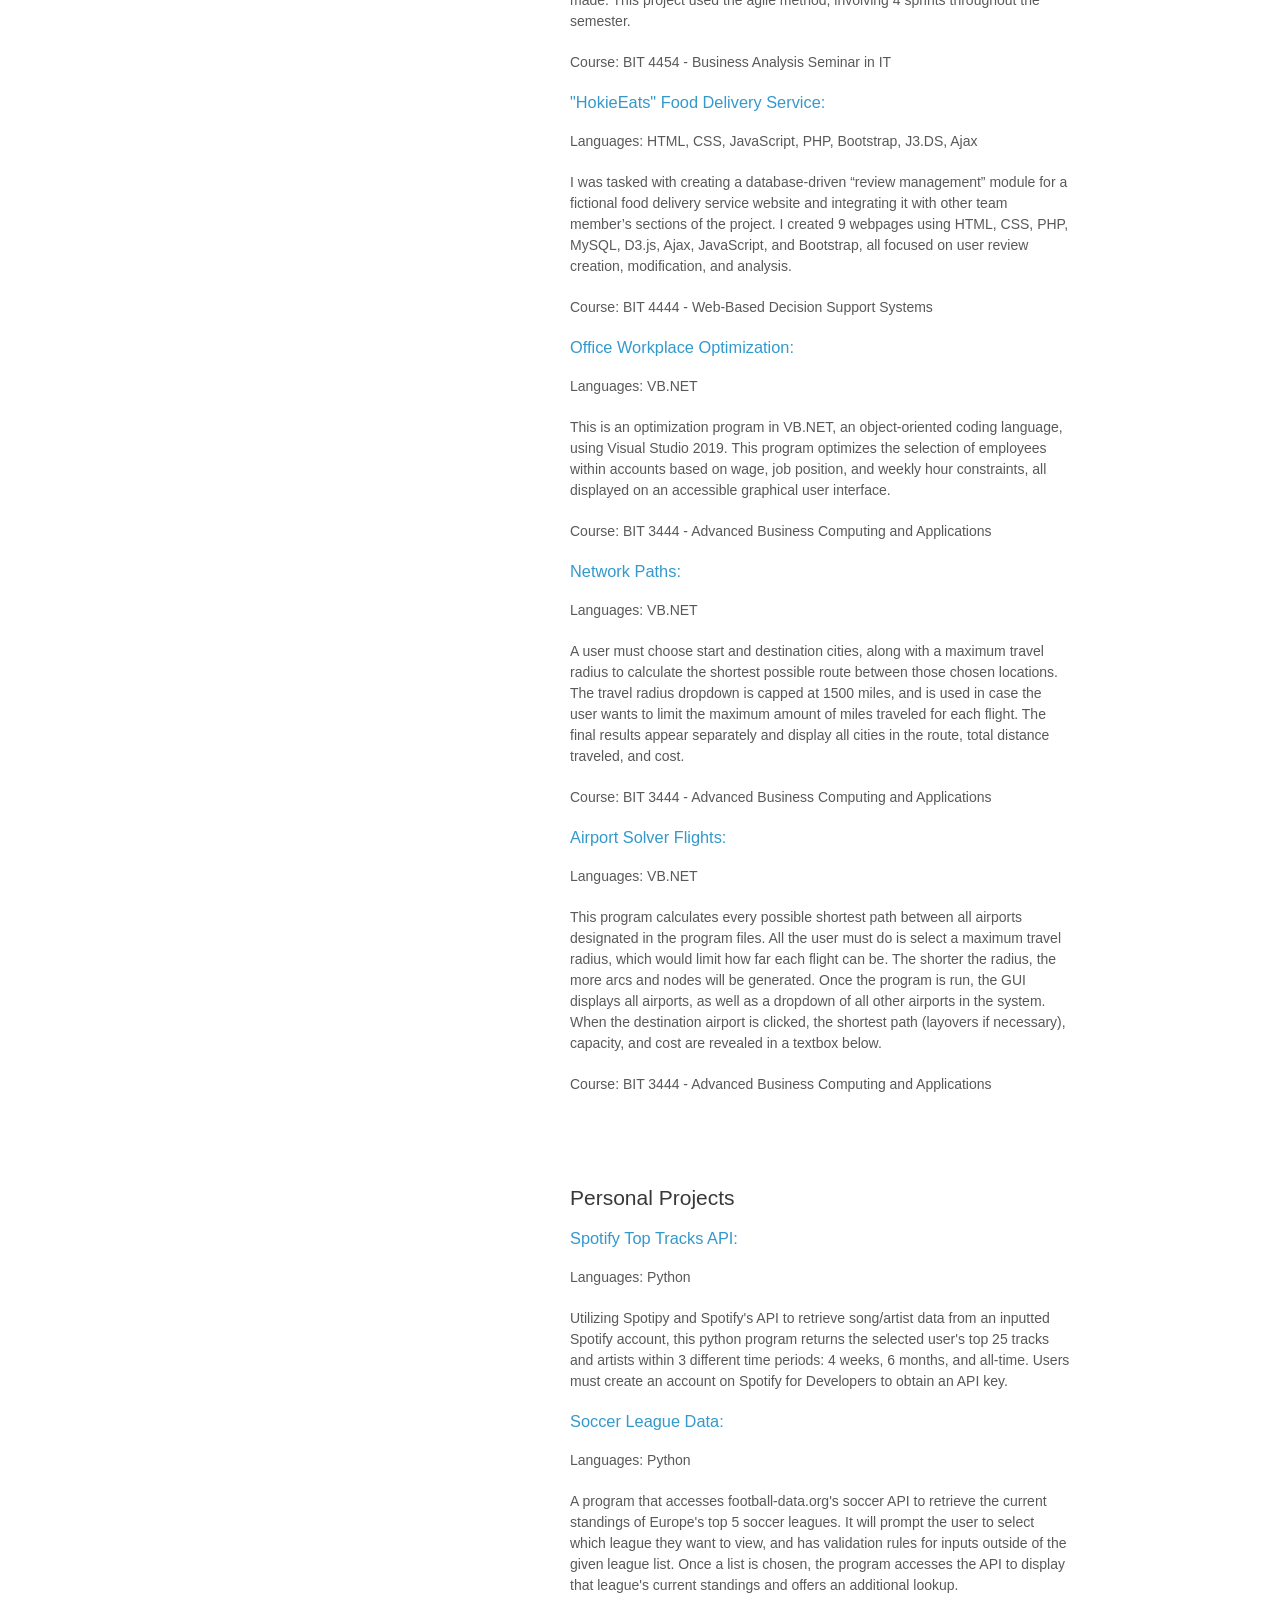
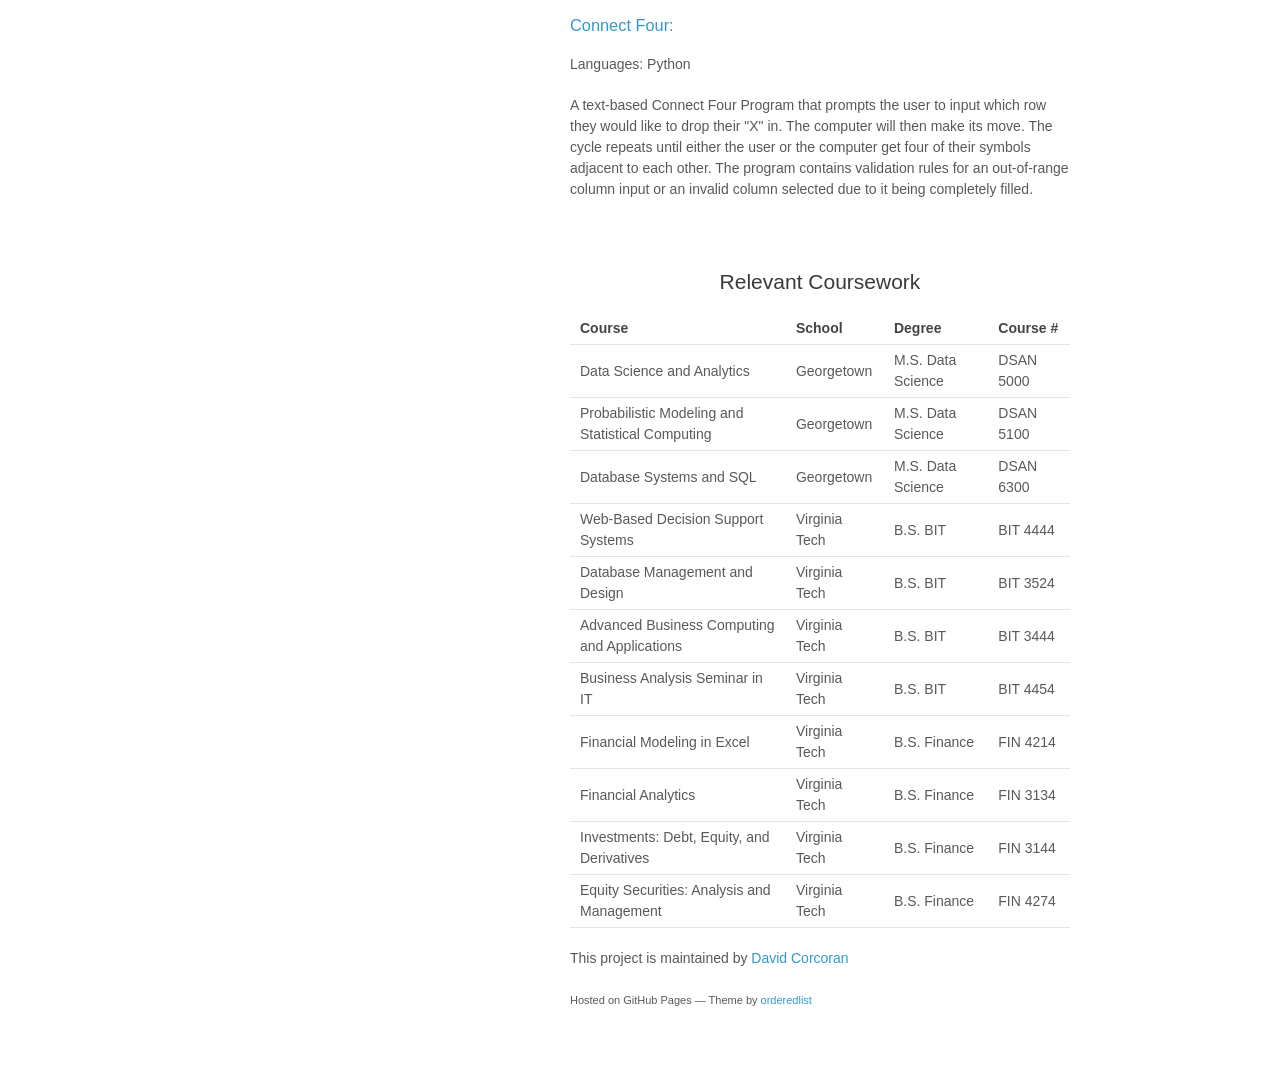
==== commit 220c338d: "Update index.html" ====
--- a/index.html
+++ b/index.html
@@ -221,59 +221,59 @@
                 </tr>
 
                 <tr>
-                    <td></td>
-                    <td>Virginia Tech</td>
-                    <td>B.S. BIT</td>
-                    <td></td>
-                </tr>
-
-                <tr>
-                    <td></td>
-                    <td>Virginia Tech</td>
-                    <td>B.S. BIT</td>
-                    <td></td>
-                </tr>
-
-                <tr>
-                    <td></td>
-                    <td>Virginia Tech</td>
-                    <td>B.S. BIT</td>
-                    <td></td>
-                </tr>
-
-                <tr>
-                    <td></td>
-                    <td>Virginia Tech</td>
-                    <td>B.S. BIT</td>
-                    <td></td>
-                </tr>
-
-                <tr>
-                    <td></td>
-                    <td>Virginia Tech</td>
-                    <td>B.S. Finance</td>
-                    <td></td>
-                </tr>
-
-                <tr>
-                    <td></td>
-                    <td>Virginia Tech</td>
-                    <td>B.S. Finance</td>
-                    <td></td>
-                </tr>
-
-                <tr>
-                    <td></td>
-                    <td>Virginia Tech</td>
-                    <td>B.S. Finance</td>
-                    <td></td>
-                </tr>
-
-                <tr>
-                    <td></td>
-                    <td>Virginia Tech</td>
-                    <td>B.S. Finance</td>
-                    <td></td>
+                    <td>Web-Based Decision Support Systems</td>
+                    <td>Virginia Tech</td>
+                    <td>B.S. BIT</td>
+                    <td>BIT 4444</td>
+                </tr>
+
+                <tr>
+                    <td>Database Management and Design</td>
+                    <td>Virginia Tech</td>
+                    <td>B.S. BIT</td>
+                    <td>BIT 3524</td>
+                </tr>
+
+                <tr>
+                    <td>Advanced Business Computing and Applications</td>
+                    <td>Virginia Tech</td>
+                    <td>B.S. BIT</td>
+                    <td>BIT 3444</td>
+                </tr>
+
+                <tr>
+                    <td>Business Analysis Seminar in IT</td>
+                    <td>Virginia Tech</td>
+                    <td>B.S. BIT</td>
+                    <td>BIT 4454</td>
+                </tr>
+
+                <tr>
+                    <td>Financial Modeling in Excel</td>
+                    <td>Virginia Tech</td>
+                    <td>B.S. Finance</td>
+                    <td>FIN 4214</td>
+                </tr>
+
+                <tr>
+                    <td>Financial Analytics</td>
+                    <td>Virginia Tech</td>
+                    <td>B.S. Finance</td>
+                    <td>FIN 3134</td>
+                </tr>
+
+                <tr>
+                    <td>Investments: Debt, Equity, and Derivatives</td>
+                    <td>Virginia Tech</td>
+                    <td>B.S. Finance</td>
+                    <td>FIN 3144</td>
+                </tr>
+
+                <tr>
+                    <td>Equity Securities: Analysis and Management</td>
+                    <td>Virginia Tech</td>
+                    <td>B.S. Finance</td>
+                    <td>FIN 4274</td>
                 </tr>
             </tbody>
         </table>
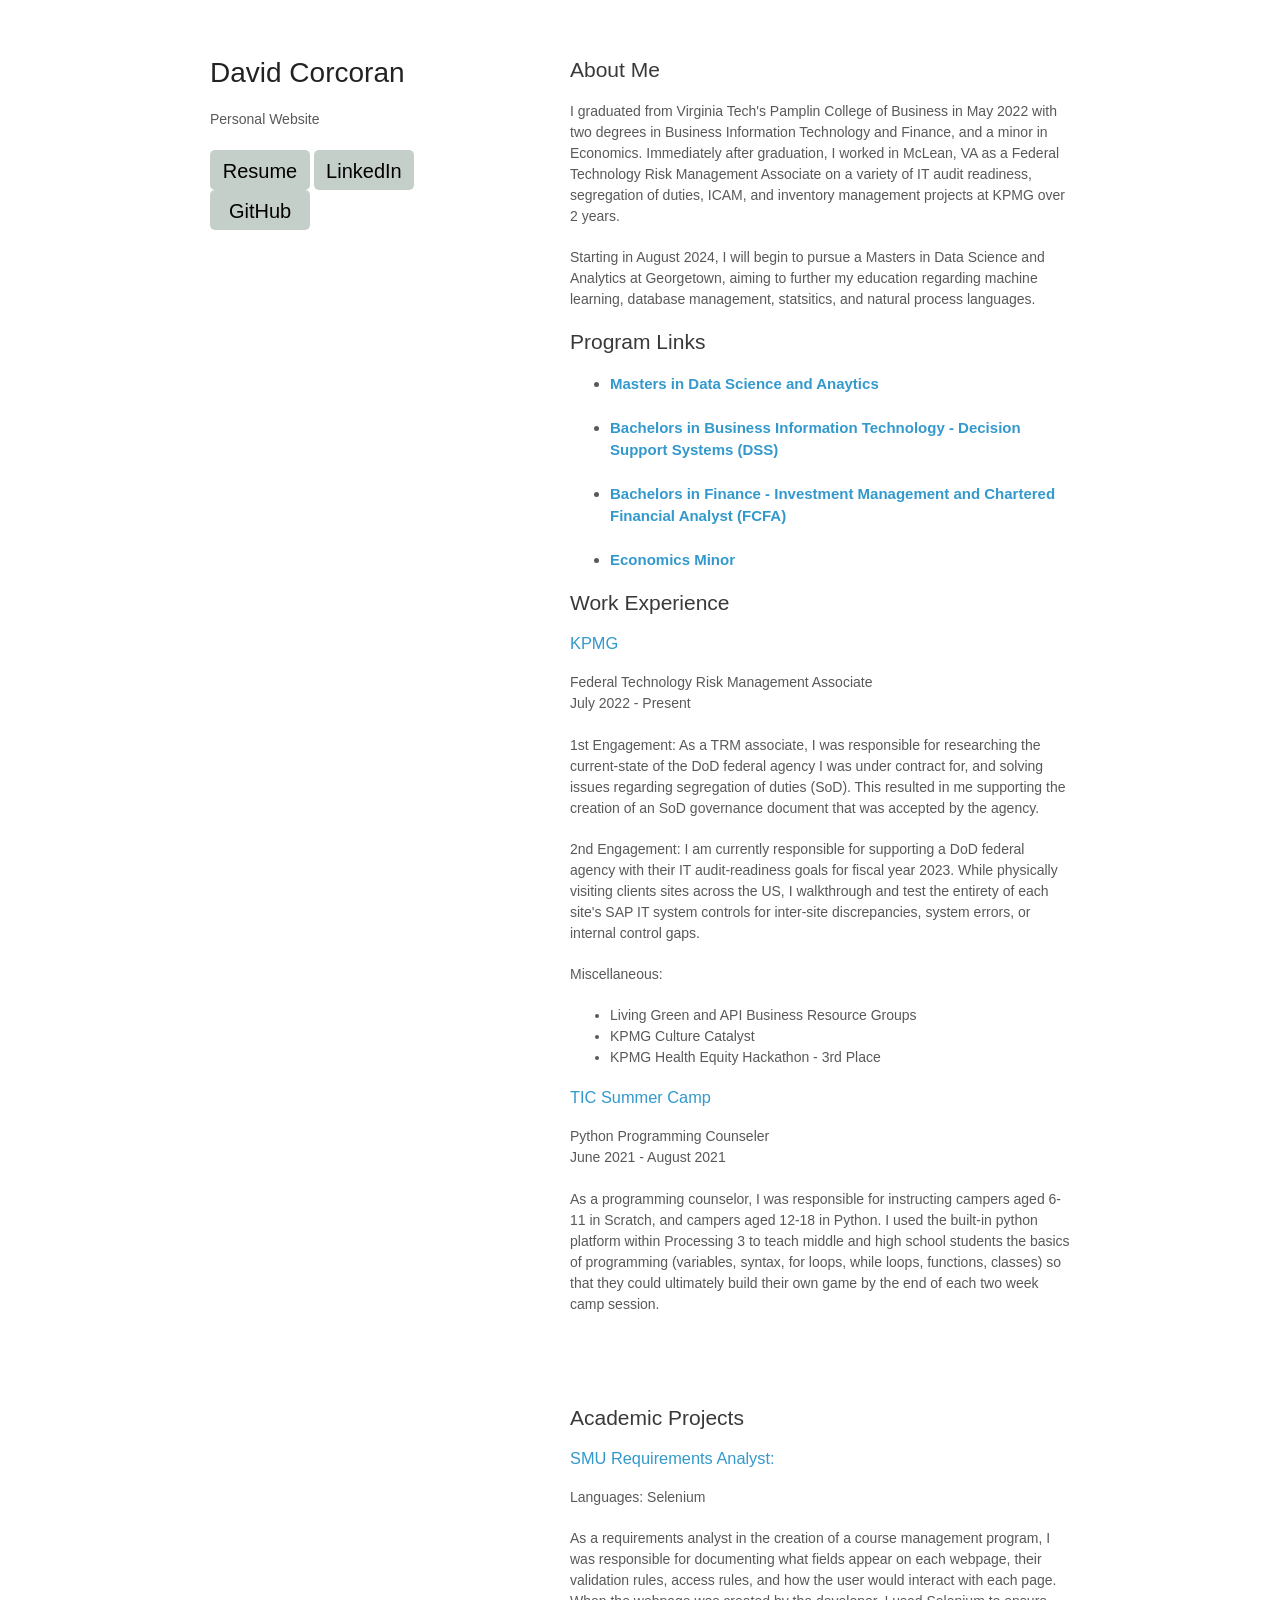
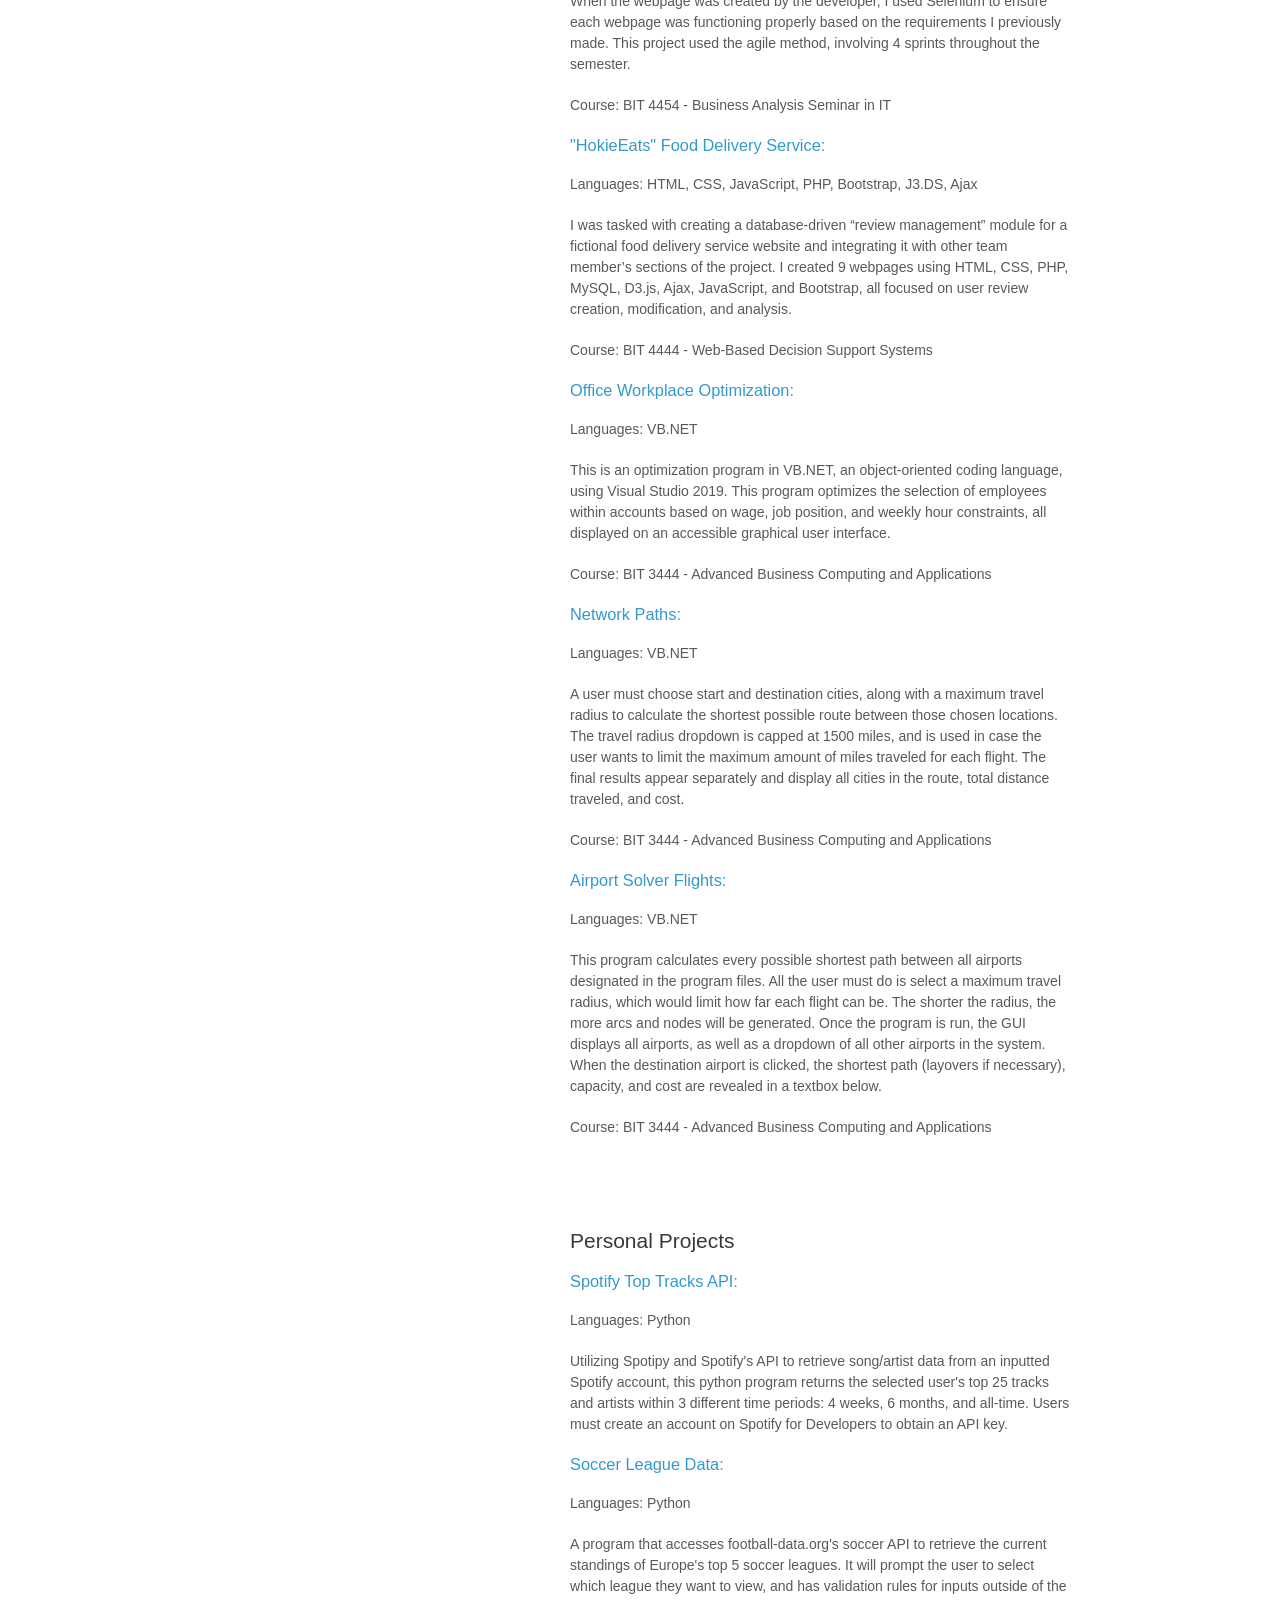
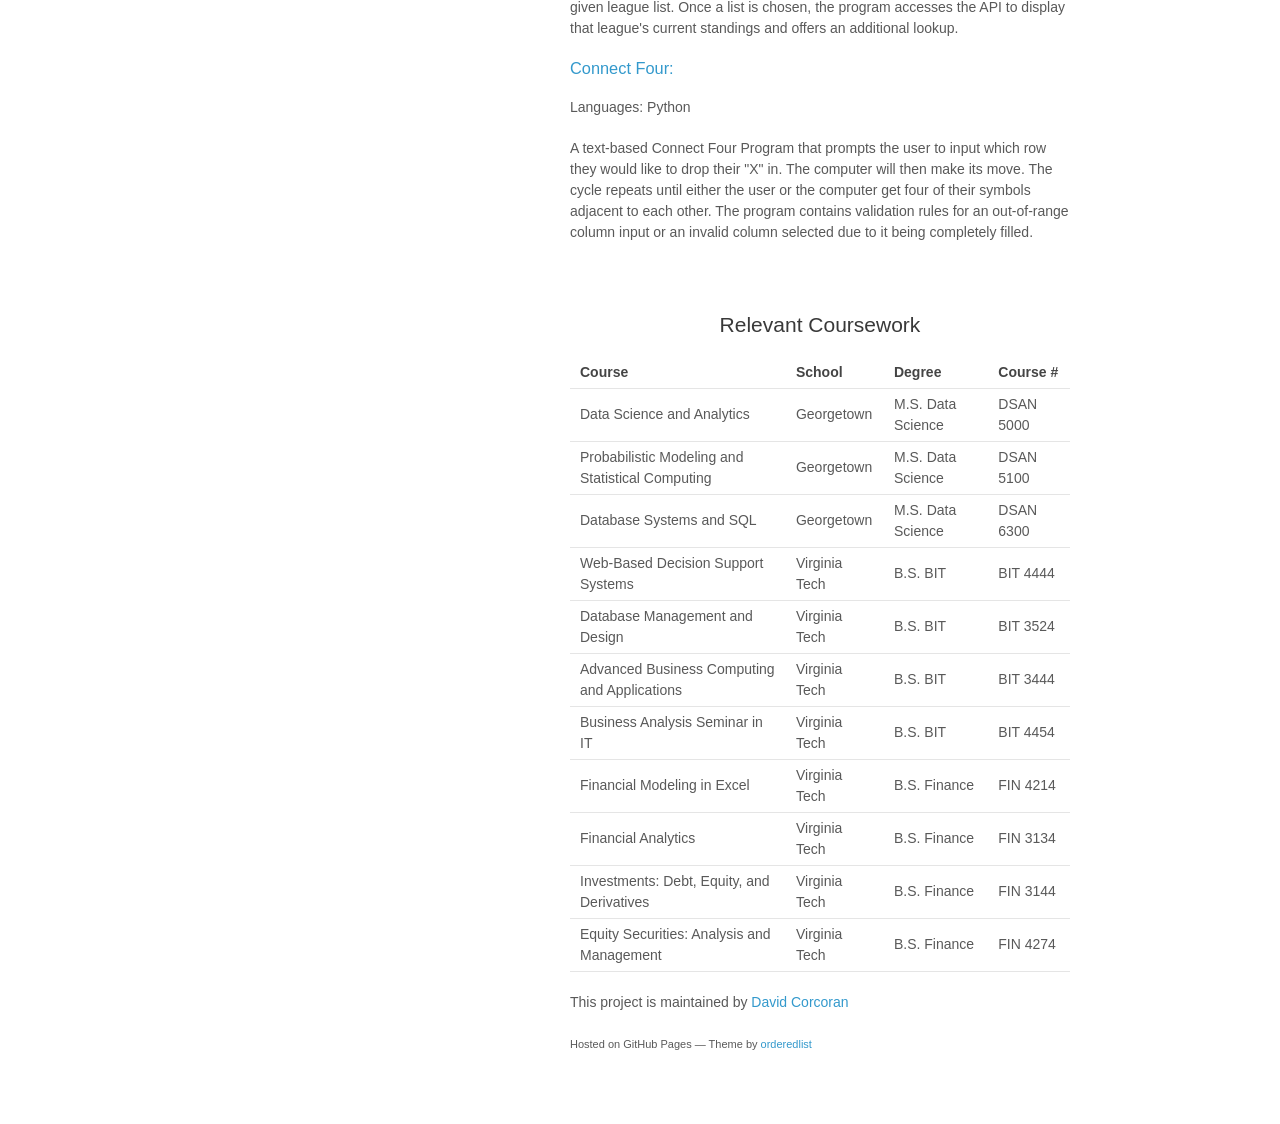
==== commit b9984346: "buttons" ====
--- a/index.html
+++ b/index.html
@@ -12,13 +12,15 @@
     <![endif]-->
   </head>
   <body>
-    <div class="wrapper">
+    <div class = "wrapper">
       <header>
         <h1>David Corcoran</h1>
         <p>Personal Website</p>
 
         <div class = "buttonDiv">
             <button class = "button resume" onclick = "window.location.href='Resume.pdf';">Resume</button>
+            <button class = "button linkedIn" onclick = "window.location.href='https://www.linkedin.com/in/david-corcoran-70677917a/';">LinkedIn</button>
+            <button class = "button gitHub" onclick = "window.location.href='https://github.com/dcorcoran7';">GitHub</button>
         </div>
       </header>
 
@@ -30,14 +32,15 @@
             in McLean, VA as a Federal Technology Risk Management Associate on a variety of IT audit readiness, segregation of duties, 
             ICAM, and inventory management projects at KPMG over 2 years.</p>
 
-        <p>Starting in August 2024, I will begin to pursue a Master in Data Science 
-            at Georgetown, aiming to further my education regarding machine learning, 
-            database management, statsitics, and natural process languages.</p>
+        <p>Starting in August 2024, I will begin to pursue a Masters in Data Science 
+            and Analytics at Georgetown, aiming to further my education regarding
+             machine learning, database management, statsitics, and natural process languages.</p>
 
         <h2>Program Links</h2>
         <ul>
-            <li style = "font-size: 15px; font-weight: bold;"><a href="https://bit.vt.edu/academics/undergraduate-programs/decision-support-systems.html">Business Information Technology - Decision Support Systems (DSS)</a></li></br>
-            <li style = "font-size: 15px; font-weight: bold;"><a href="https://finance.pamplin.vt.edu/undergraduate/options/finance-major-options/cfa.html">Finance - Investment Management and Chartered Financial Analyst (FCFA)</a></li></br>
+            <li style = "font-size: 15px; font-weight: bold;"><a href="https://analytics.georgetown.edu/">Masters in Data Science and Anaytics</a></li></br>
+            <li style = "font-size: 15px; font-weight: bold;"><a href="https://bit.vt.edu/academics/undergraduate-programs/decision-support-systems.html">Bachelors in Business Information Technology - Decision Support Systems (DSS)</a></li></br>
+            <li style = "font-size: 15px; font-weight: bold;"><a href="https://finance.pamplin.vt.edu/undergraduate/options/finance-major-options/cfa.html">Bachelors in Finance - Investment Management and Chartered Financial Analyst (FCFA)</a></li></br>
             <li style = "font-size: 15px; font-weight: bold;"><a href="https://econ.vt.edu/undergraduate/economicsminors.html">Economics Minor</a></li>
         </ul>
 
--- a/stylesheets/styles.css
+++ b/stylesheets/styles.css
@@ -1,10 +1,33 @@
 body {
-    background-color: #fff;
-    padding:50px;
-    font: 14px/1.5 -apple-system, BlinkMacSystemFont, "Segoe UI", Roboto, Oxygen, Ubuntu, Cantarell, "Fira Sans", "Droid Sans", "Helvetica Neue", Arial, sans-serif, "Apple Color Emoji", "Segoe UI Emoji", "Segoe UI Symbol";
-    color:#595959;
-    font-weight:400;
-  }
+  background-color: #fff;
+  padding:50px;
+  font: 14px/1.5 -apple-system, BlinkMacSystemFont, "Segoe UI", Roboto, Oxygen, Ubuntu, Cantarell, "Fira Sans", "Droid Sans", "Helvetica Neue", Arial, sans-serif, "Apple Color Emoji", "Segoe UI Emoji", "Segoe UI Symbol";
+  color:#595959;
+  font-weight:400;
+}
+
+.button {
+  border: none;
+  padding: 10px;
+  text-align: center;
+  text-decoration: none;
+  display: inline-block;
+  font-size: 20px;
+  margin: 4px 2px;
+  transition-duration: 0.4s;
+  cursor: pointer;
+  width: 100px;
+  height: 40px;
+  background-color: #c5cfca; 
+  color: black; 
+  border-radius: 5px;
+  margin: auto;
+}
+
+.button:hover {
+  background-color: maroon;
+  color:white !important;
+}
 
   
   h1, h2, h3, h4, h5, h6 {
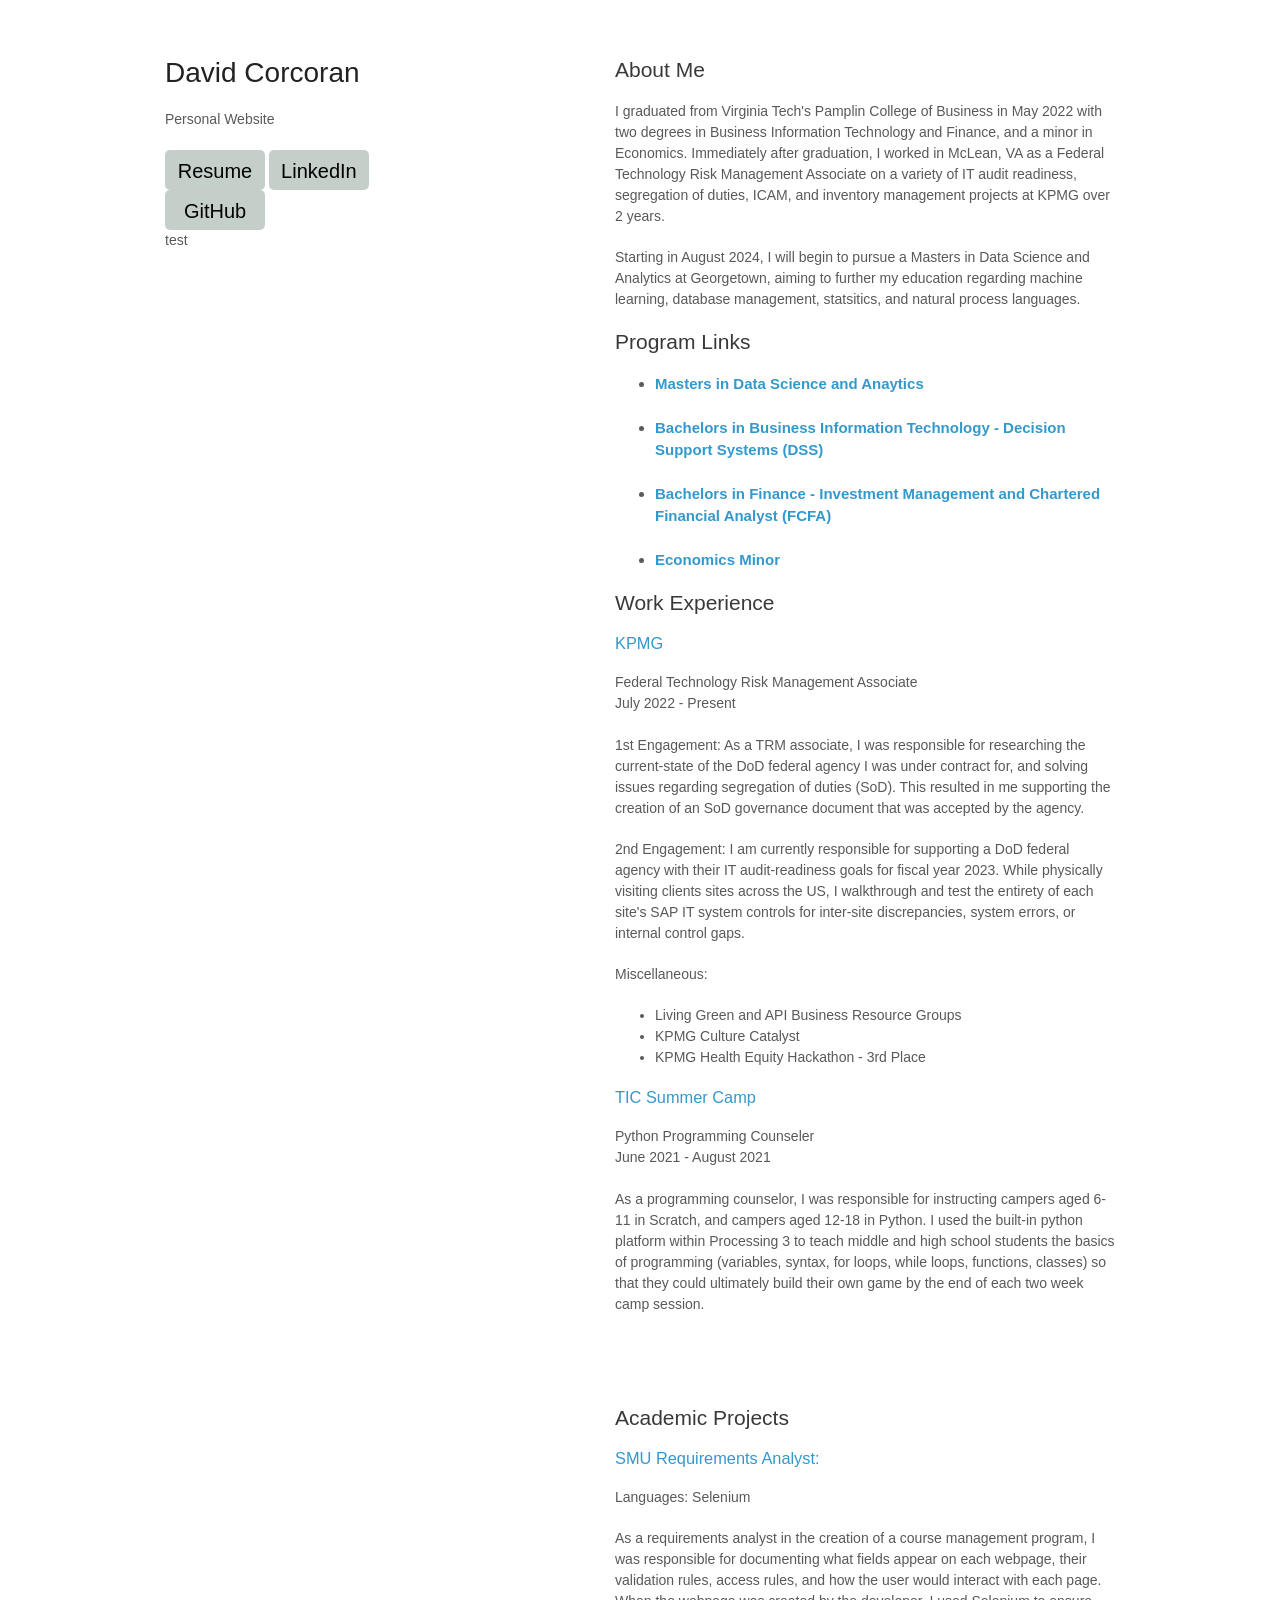
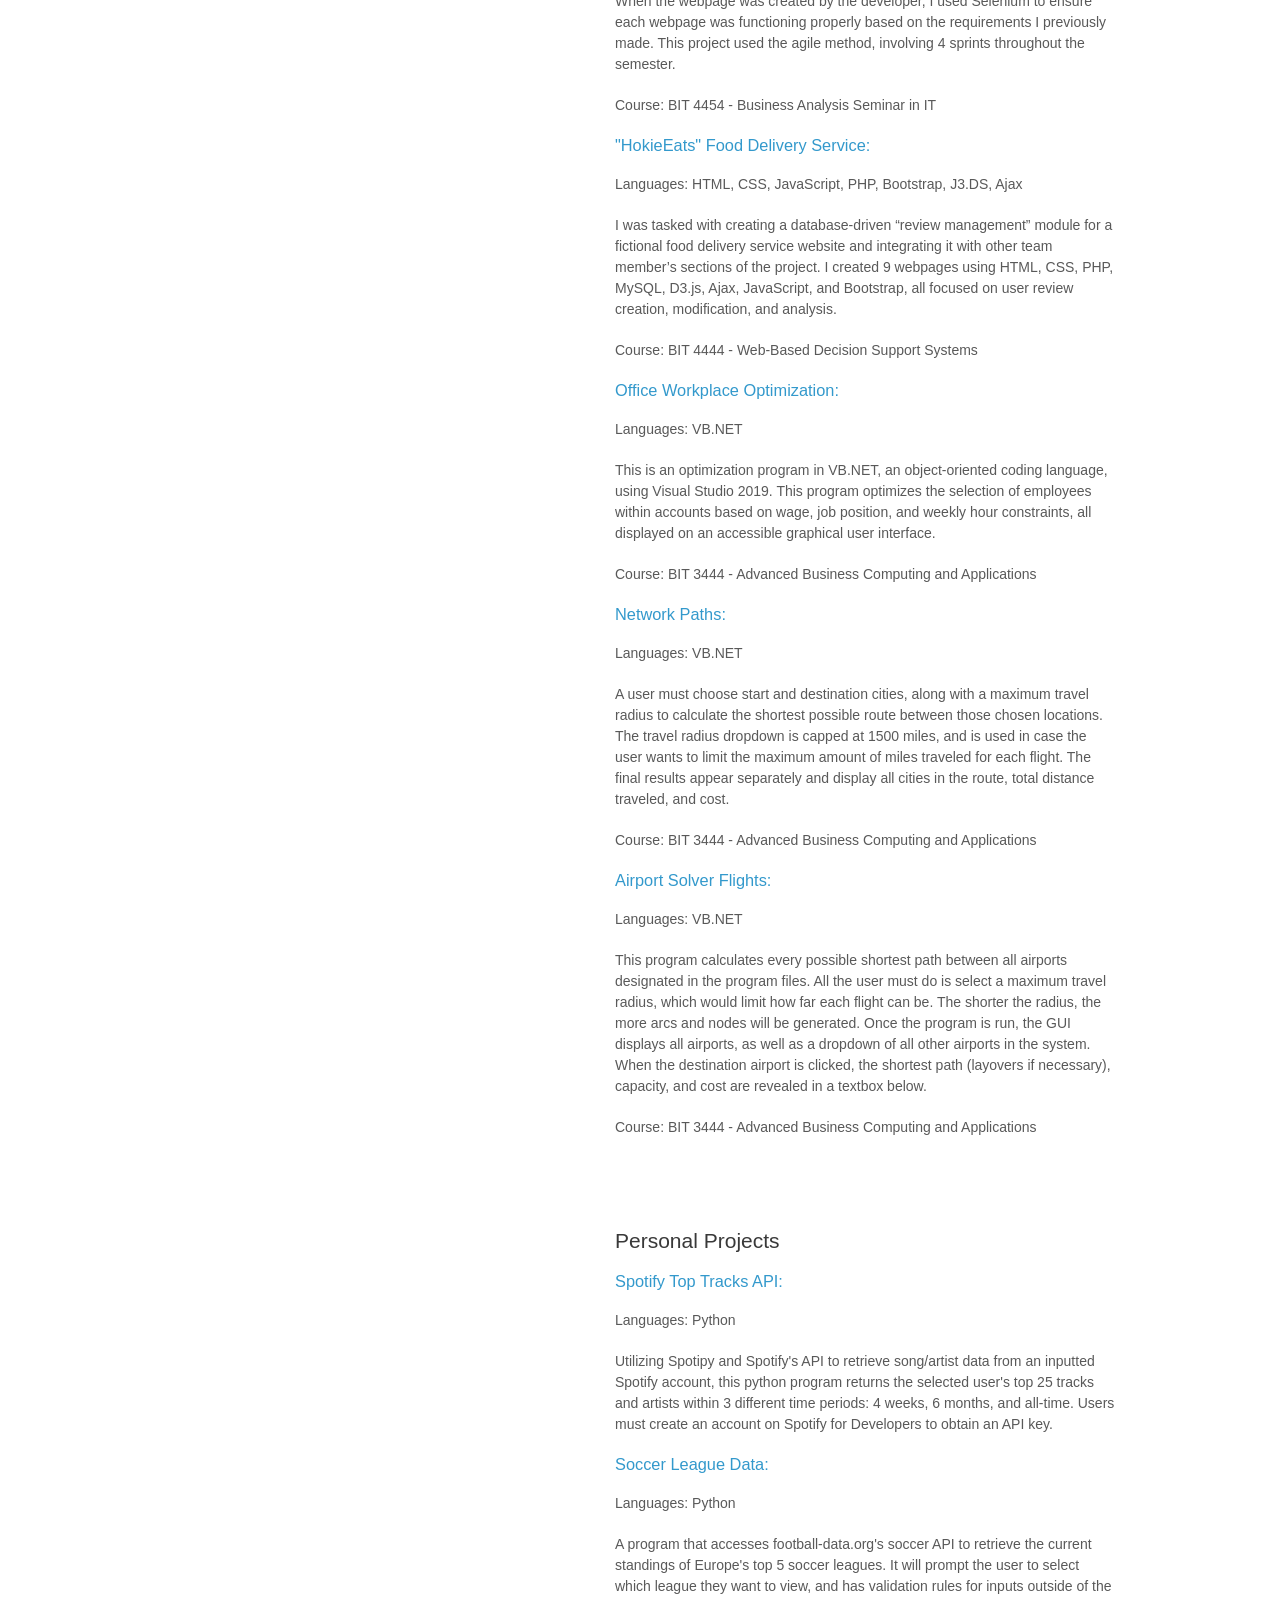
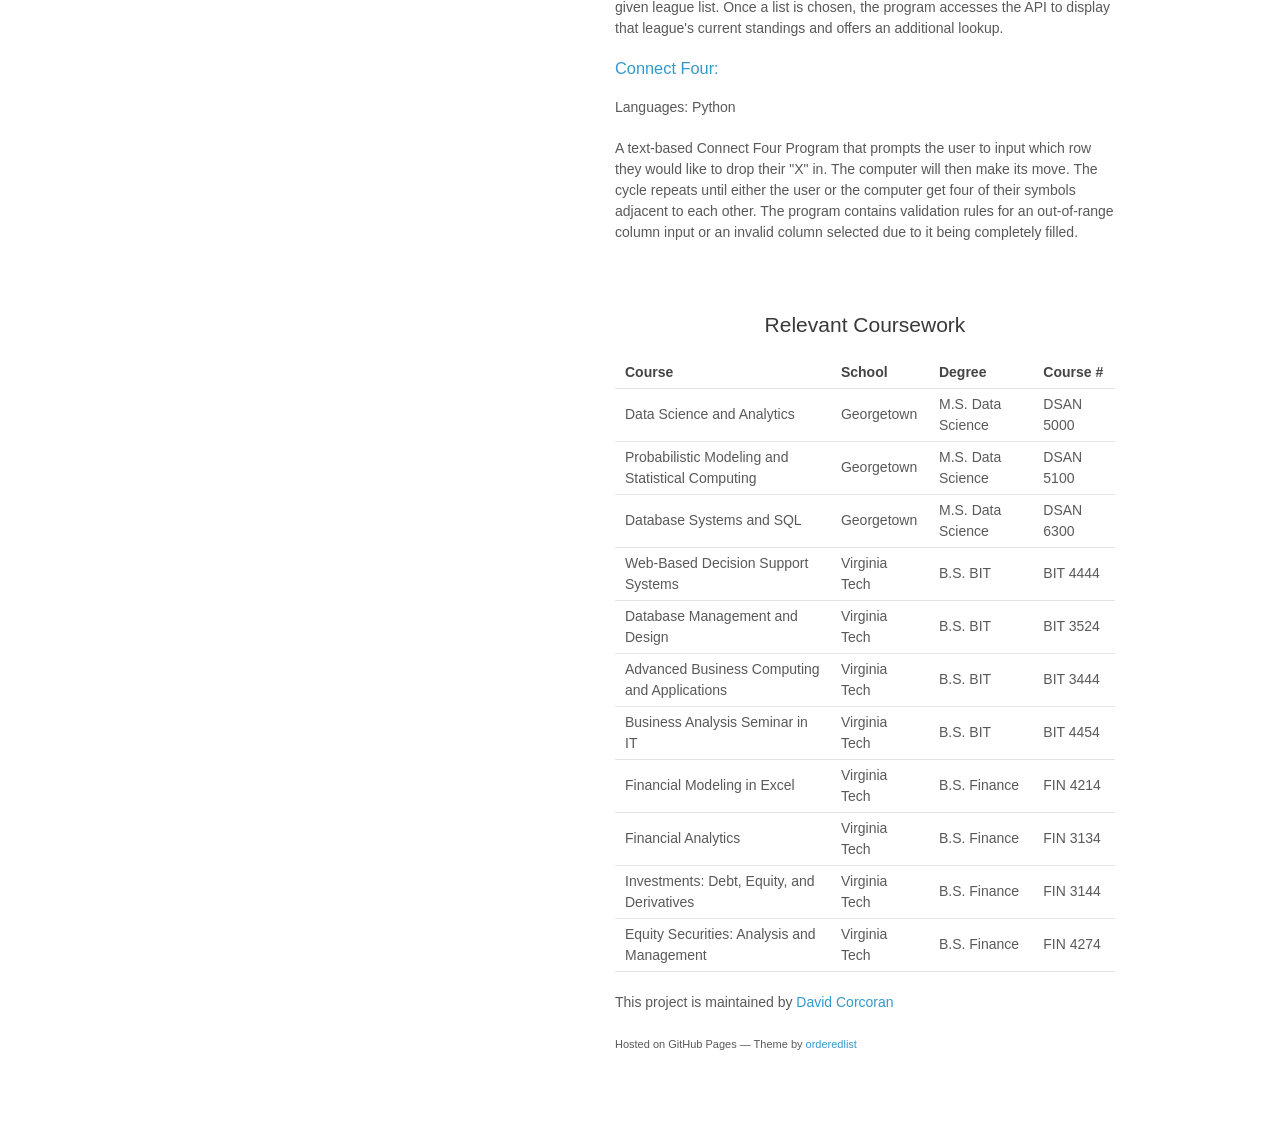
==== commit defa2e0d: "buttons" ====
--- a/index.html
+++ b/index.html
@@ -21,6 +21,7 @@
             <button class = "button resume" onclick = "window.location.href='Resume.pdf';">Resume</button>
             <button class = "button linkedIn" onclick = "window.location.href='https://www.linkedin.com/in/david-corcoran-70677917a/';">LinkedIn</button>
             <button class = "button gitHub" onclick = "window.location.href='https://github.com/dcorcoran7';">GitHub</button>
+            <p>test</p>
         </div>
       </header>
 
--- a/stylesheets/styles.css
+++ b/stylesheets/styles.css
@@ -4,6 +4,17 @@
   font: 14px/1.5 -apple-system, BlinkMacSystemFont, "Segoe UI", Roboto, Oxygen, Ubuntu, Cantarell, "Fira Sans", "Droid Sans", "Helvetica Neue", Arial, sans-serif, "Apple Color Emoji", "Segoe UI Emoji", "Segoe UI Symbol";
   color:#595959;
   font-weight:400;
+}
+
+#buttonDiv {
+  text-align: center;
+  min-width: fit-content;
+  border: black;
+  border-width: 2px;
+  margin-left: auto;
+  margin-right: auto;
+  align-items: center;
+  width:fit-content;
 }
 
 .button {
@@ -30,266 +41,266 @@
 }
 
   
-  h1, h2, h3, h4, h5, h6 {
-    color:#222;
+h1, h2, h3, h4, h5, h6 {
+  color:#222;
+  margin:0 0 20px;
+}
+
+p, ul, ol, table, pre, dl {
+  margin:0 0 20px;
+}
+
+h1, h2, h3 {
+  line-height:1.1;
+}
+
+h1 {
+  font-size:28px;
+  font-weight: 500;
+}
+
+h2 {
+  color:#393939;
+  font-weight: 500;
+}
+
+h3, h4, h5, h6 {
+  color:#494949;
+  font-weight: 500;
+}
+
+a {
+  color:#39c;
+  text-decoration:none;
+}
+
+a:hover {
+  color:#069;
+}
+
+a small {
+  font-size:11px;
+  color:#777;
+  margin-top:-0.3em;
+  display:block;
+}
+
+a:hover small {
+  color:#777;
+}
+
+.wrapper {
+  width:950px;
+  margin:0 auto;
+}
+
+blockquote {
+  border-left:1px solid #e5e5e5;
+  margin:0;
+  padding:0 0 0 20px;
+  font-style:italic;
+}
+
+code, pre {
+  font-family:Monaco, Bitstream Vera Sans Mono, Lucida Console, Terminal, Consolas, Liberation Mono, DejaVu Sans Mono, Courier New, monospace;
+  color:#333;
+}
+
+pre {
+  padding:8px 15px;
+  background: #f8f8f8;
+  border-radius:5px;
+  border:1px solid #e5e5e5;
+  overflow-x: auto;
+}
+
+table {
+  width:100%;
+  border-collapse:collapse;
+}
+
+th, td {
+  text-align:left;
+  padding:5px 10px;
+  border-bottom:1px solid #e5e5e5;
+}
+
+dt {
+  color:#444;
+  font-weight:500;
+}
+
+th {
+  color:#444;
+}
+
+img {
+  max-width:100%;
+}
+
+header {
+  width:270px;
+  float:left;
+  position:fixed;
+  -webkit-font-smoothing:subpixel-antialiased;
+}
+
+header ul {
+  list-style:none;
+  height:40px;
+  padding:0;
+  background: #f4f4f4;
+  border-radius:5px;
+  border:1px solid #e0e0e0;
+  width:270px;
+}
+
+header li {
+  width:89px;
+  float:left;
+  border-right:1px solid #e0e0e0;
+  height:40px;
+}
+
+header li:first-child a {
+  border-radius:5px 0 0 5px;
+}
+
+header li:last-child a {
+  border-radius:0 5px 5px 0;
+}
+
+header ul a {
+  line-height:1;
+  font-size:11px;
+  color:#999;
+  display:block;
+  text-align:center;
+  padding-top:6px;
+  height:34px;
+}
+
+header ul a:hover {
+  color:#999;
+}
+
+header ul a:active {
+  background-color:#f0f0f0;
+}
+
+strong {
+  color:#222;
+  font-weight:500;
+}
+
+header ul li + li + li {
+  border-right:none;
+  width:89px;
+}
+
+header ul a strong {
+  font-size:14px;
+  display:block;
+  color:#222;
+}
+
+section {
+  width:500px;
+  float:right;
+  padding-bottom:50px;
+}
+
+small {
+  font-size:11px;
+}
+
+hr {
+  border:0;
+  background:#e5e5e5;
+  height:1px;
+  margin:0 0 20px;
+}
+
+footer {
+  width:270px;
+  float:left;
+  position:fixed;
+  bottom:50px;
+  -webkit-font-smoothing:subpixel-antialiased;
+}
+
+@media print, screen and (max-width: 960px) {
+
+  div.wrapper {
+    width:auto;
+    margin:0;
+  }
+  
+
+  header, section, footer {
+    float:none;
+    position:static;
+    width:auto;
+  }
+
+  header {
+    padding-right:320px;
+  }
+
+  section {
+    border:1px solid #e5e5e5;
+    border-width:1px 0;
+    padding:20px 0;
     margin:0 0 20px;
   }
-  
-  p, ul, ol, table, pre, dl {
-    margin:0 0 20px;
-  }
-  
-  h1, h2, h3 {
-    line-height:1.1;
-  }
-  
-  h1 {
-    font-size:28px;
-    font-weight: 500;
-  }
-  
-  h2 {
-    color:#393939;
-    font-weight: 500;
-  }
-  
-  h3, h4, h5, h6 {
-    color:#494949;
-    font-weight: 500;
-  }
-  
-  a {
-    color:#39c;
-    text-decoration:none;
-  }
-  
-  a:hover {
-    color:#069;
-  }
-  
-  a small {
-    font-size:11px;
-    color:#777;
-    margin-top:-0.3em;
-    display:block;
-  }
-  
-  a:hover small {
-    color:#777;
-  }
-  
-  .wrapper {
-    width:860px;
-    margin:0 auto;
-  }
-  
-  blockquote {
-    border-left:1px solid #e5e5e5;
-    margin:0;
-    padding:0 0 0 20px;
-    font-style:italic;
-  }
-  
-  code, pre {
-    font-family:Monaco, Bitstream Vera Sans Mono, Lucida Console, Terminal, Consolas, Liberation Mono, DejaVu Sans Mono, Courier New, monospace;
-    color:#333;
-  }
-  
-  pre {
-    padding:8px 15px;
-    background: #f8f8f8;
-    border-radius:5px;
-    border:1px solid #e5e5e5;
-    overflow-x: auto;
-  }
-  
-  table {
-    width:100%;
-    border-collapse:collapse;
-  }
-  
-  th, td {
-    text-align:left;
-    padding:5px 10px;
-    border-bottom:1px solid #e5e5e5;
-  }
-  
-  dt {
+
+  header a small {
+    display:inline;
+  }
+
+  header ul {
+    position:absolute;
+    right:50px;
+    top:52px;
+  }
+}
+
+@media print, screen and (max-width: 720px) {
+  body {
+    word-wrap:break-word;
+  }
+
+  header {
+    padding:0;
+  }
+
+  header ul, header p.view {
+    position:static;
+  }
+
+  pre, code {
+    word-wrap:normal;
+  }
+}
+
+@media print, screen and (max-width: 480px) {
+  body {
+    padding:15px;
+  }
+
+  header ul {
+    width:99%;
+  }
+
+  header li, header ul li + li + li {
+    width:33%;
+  }
+}
+
+@media print {
+  body {
+    padding:0.4in;
+    font-size:12pt;
     color:#444;
-    font-weight:500;
-  }
-  
-  th {
-    color:#444;
-  }
-  
-  img {
-    max-width:100%;
-  }
-  
-  header {
-    width:270px;
-    float:left;
-    position:fixed;
-    -webkit-font-smoothing:subpixel-antialiased;
-  }
-  
-  header ul {
-    list-style:none;
-    height:40px;
-    padding:0;
-    background: #f4f4f4;
-    border-radius:5px;
-    border:1px solid #e0e0e0;
-    width:270px;
-  }
-  
-  header li {
-    width:89px;
-    float:left;
-    border-right:1px solid #e0e0e0;
-    height:40px;
-  }
-  
-  header li:first-child a {
-    border-radius:5px 0 0 5px;
-  }
-  
-  header li:last-child a {
-    border-radius:0 5px 5px 0;
-  }
-  
-  header ul a {
-    line-height:1;
-    font-size:11px;
-    color:#999;
-    display:block;
-    text-align:center;
-    padding-top:6px;
-    height:34px;
-  }
-  
-  header ul a:hover {
-    color:#999;
-  }
-  
-  header ul a:active {
-    background-color:#f0f0f0;
-  }
-  
-  strong {
-    color:#222;
-    font-weight:500;
-  }
-  
-  header ul li + li + li {
-    border-right:none;
-    width:89px;
-  }
-  
-  header ul a strong {
-    font-size:14px;
-    display:block;
-    color:#222;
-  }
-  
-  section {
-    width:500px;
-    float:right;
-    padding-bottom:50px;
-  }
-  
-  small {
-    font-size:11px;
-  }
-  
-  hr {
-    border:0;
-    background:#e5e5e5;
-    height:1px;
-    margin:0 0 20px;
-  }
-  
-  footer {
-    width:270px;
-    float:left;
-    position:fixed;
-    bottom:50px;
-    -webkit-font-smoothing:subpixel-antialiased;
-  }
-  
-  @media print, screen and (max-width: 960px) {
-  
-    div.wrapper {
-      width:auto;
-      margin:0;
-    }
-    
-  
-    header, section, footer {
-      float:none;
-      position:static;
-      width:auto;
-    }
-  
-    header {
-      padding-right:320px;
-    }
-  
-    section {
-      border:1px solid #e5e5e5;
-      border-width:1px 0;
-      padding:20px 0;
-      margin:0 0 20px;
-    }
-  
-    header a small {
-      display:inline;
-    }
-  
-    header ul {
-      position:absolute;
-      right:50px;
-      top:52px;
-    }
-  }
-  
-  @media print, screen and (max-width: 720px) {
-    body {
-      word-wrap:break-word;
-    }
-  
-    header {
-      padding:0;
-    }
-  
-    header ul, header p.view {
-      position:static;
-    }
-  
-    pre, code {
-      word-wrap:normal;
-    }
-  }
-  
-  @media print, screen and (max-width: 480px) {
-    body {
-      padding:15px;
-    }
-  
-    header ul {
-      width:99%;
-    }
-  
-    header li, header ul li + li + li {
-      width:33%;
-    }
-  }
-  
-  @media print {
-    body {
-      padding:0.4in;
-      font-size:12pt;
-      color:#444;
-    }
-  }+  }
+}
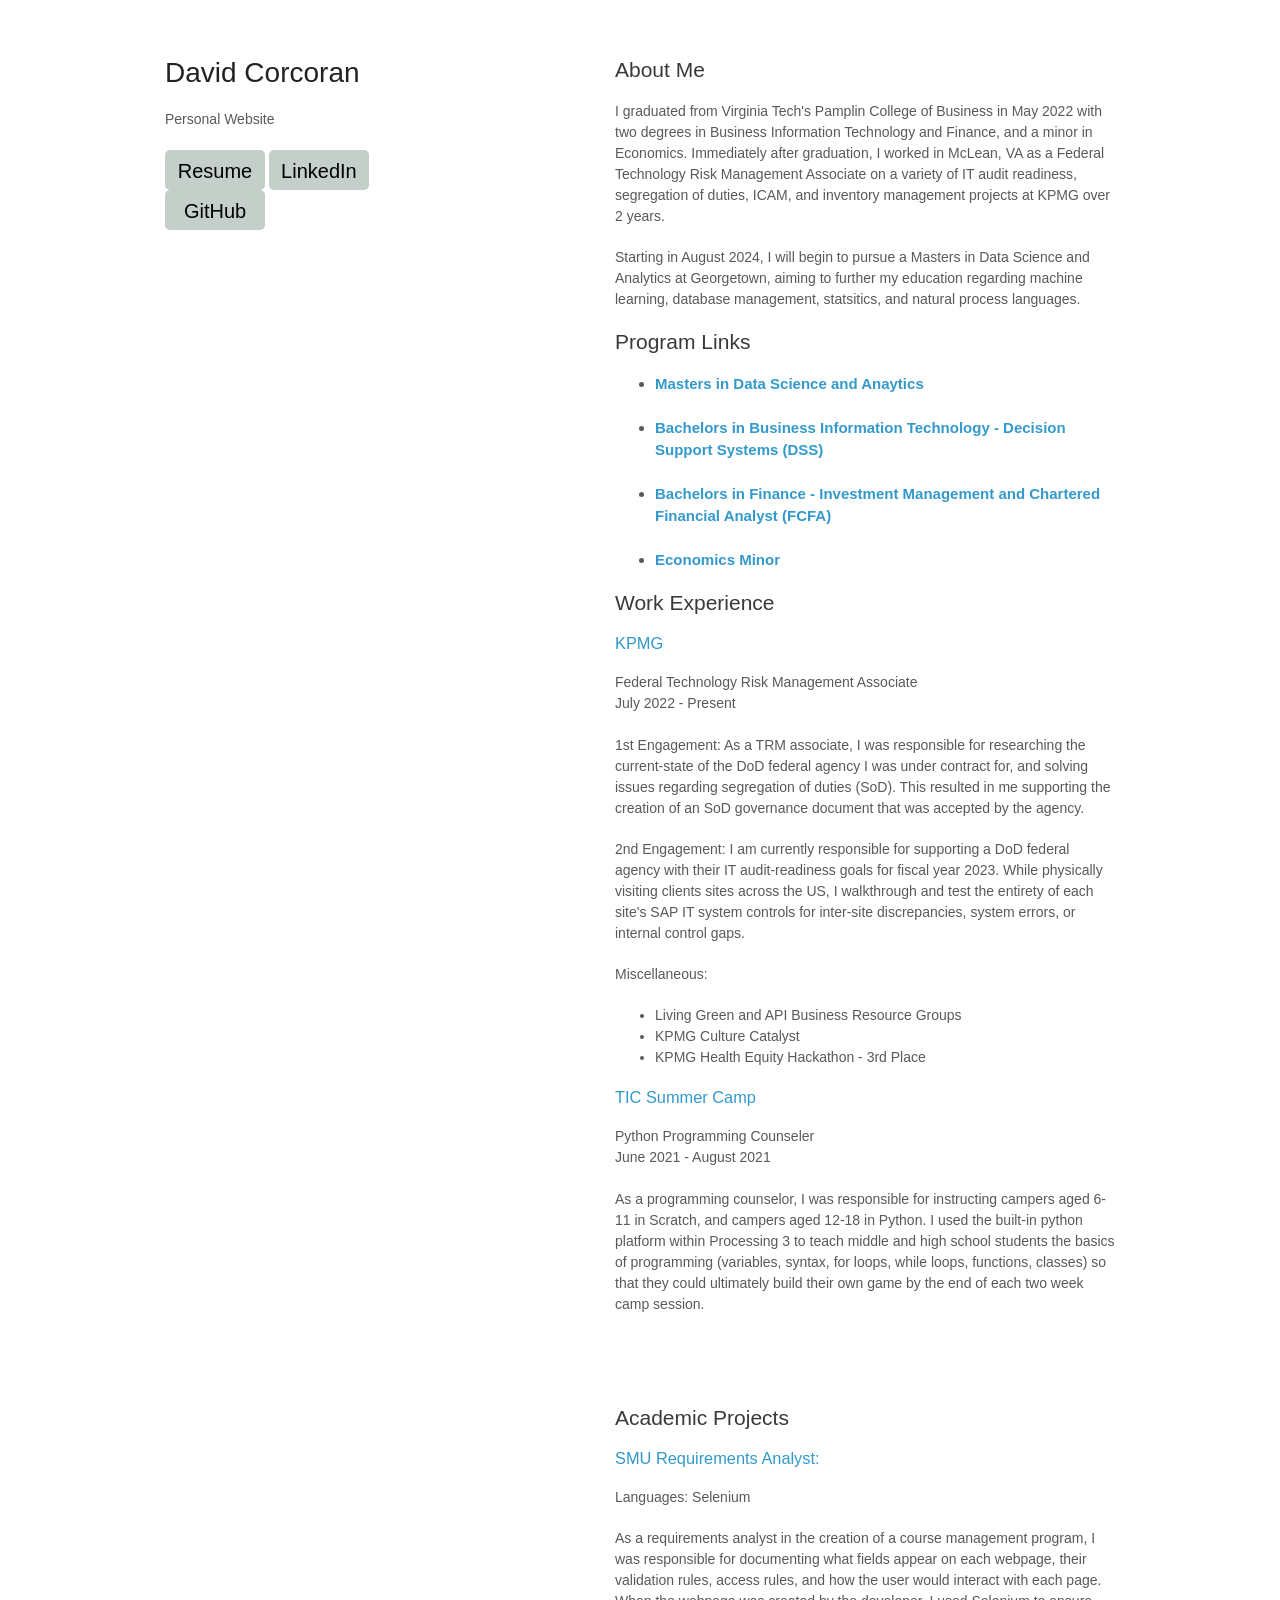
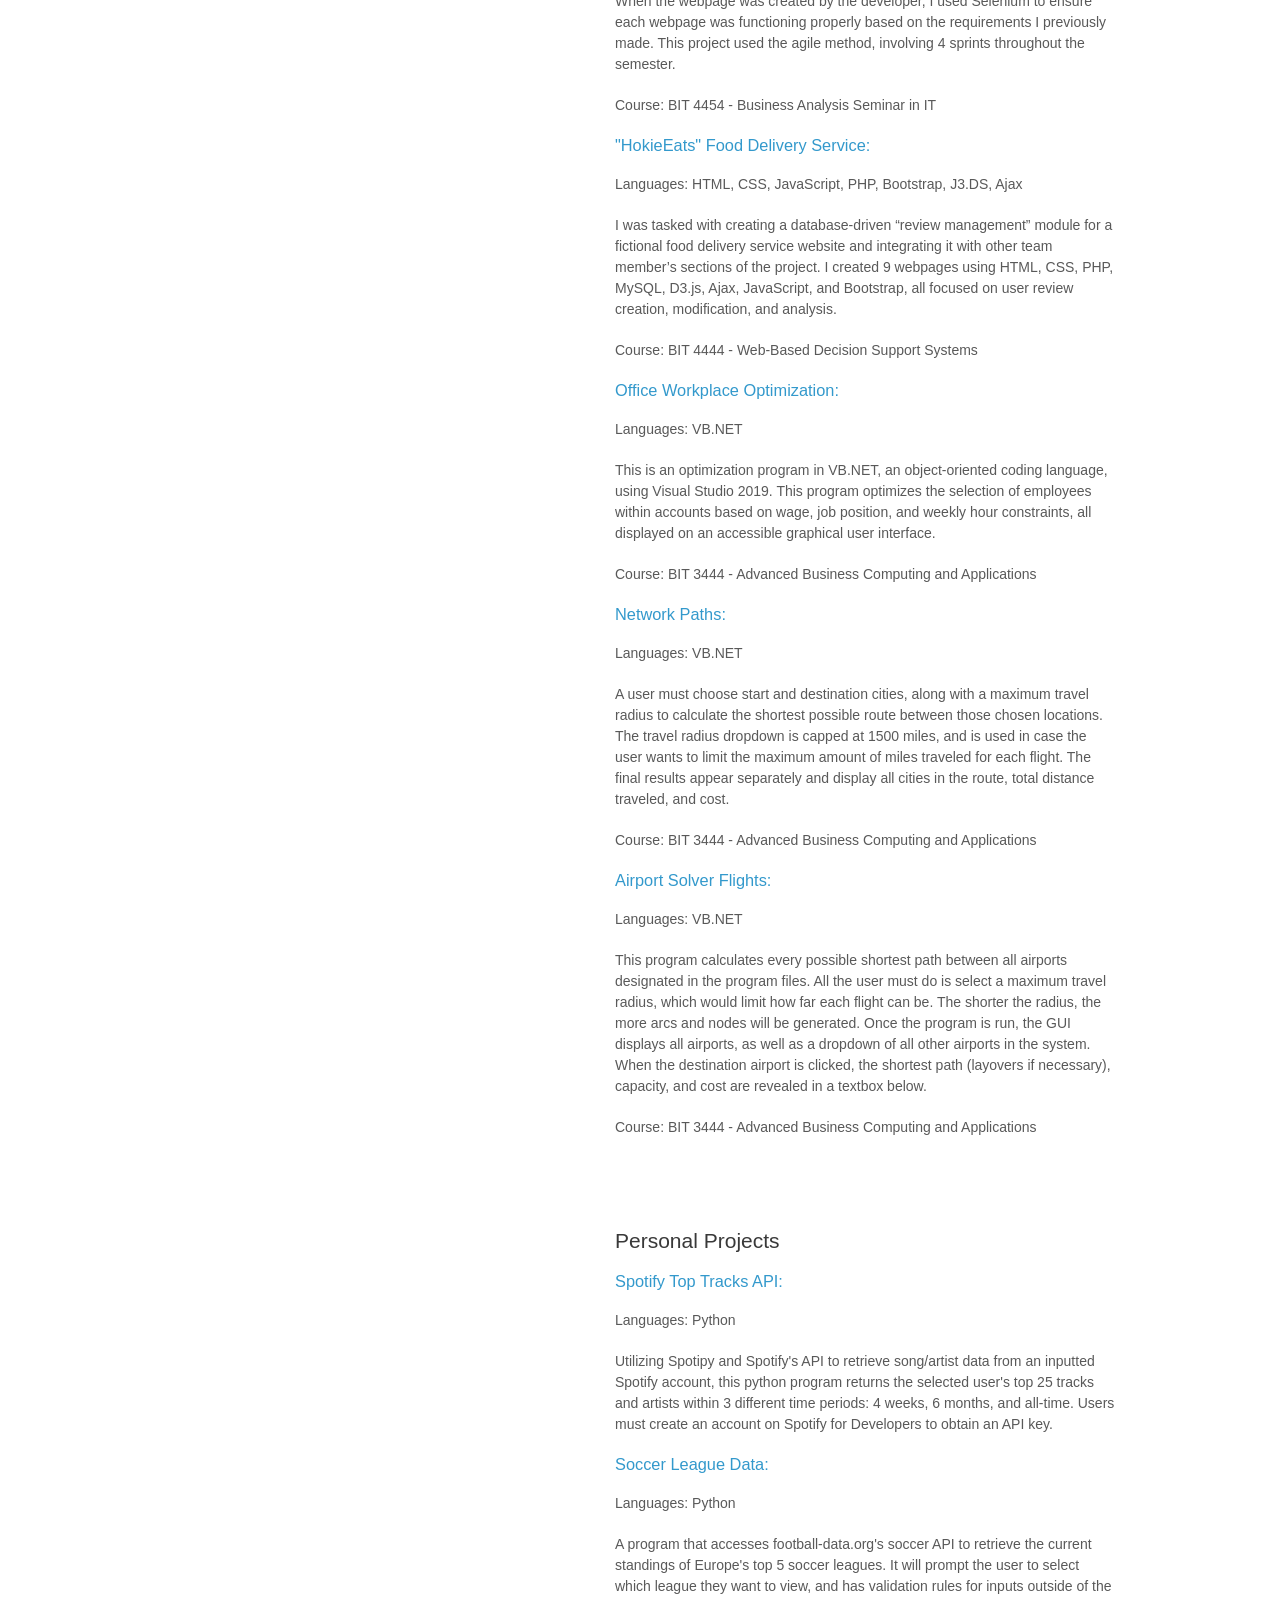
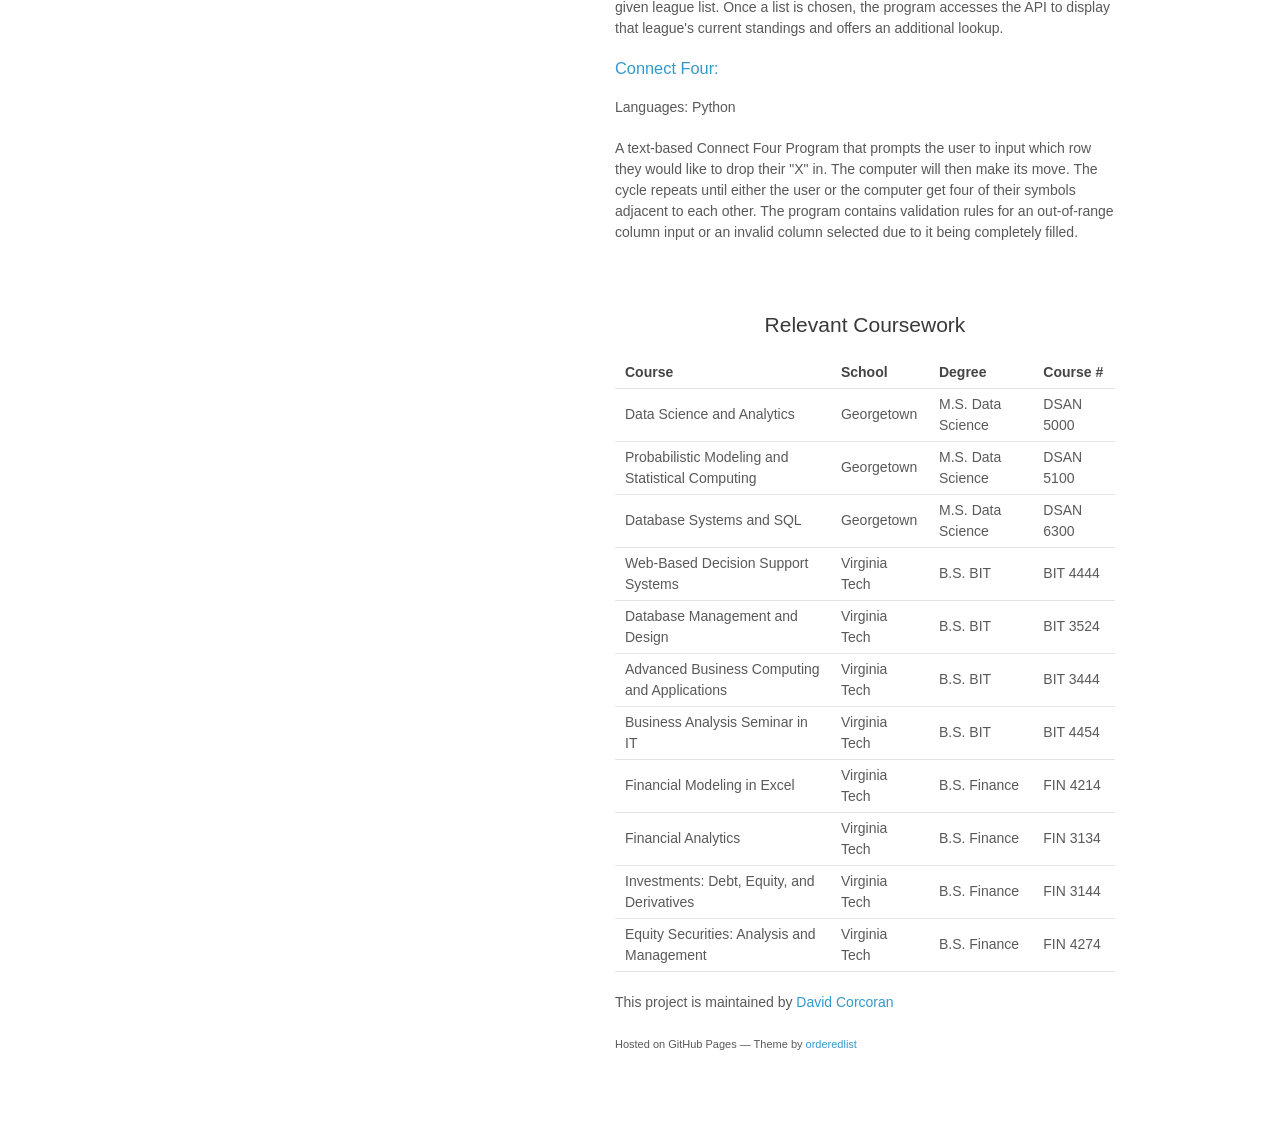
==== commit 752768cd: "buttons" ====
--- a/index.html
+++ b/index.html
@@ -21,7 +21,6 @@
             <button class = "button resume" onclick = "window.location.href='Resume.pdf';">Resume</button>
             <button class = "button linkedIn" onclick = "window.location.href='https://www.linkedin.com/in/david-corcoran-70677917a/';">LinkedIn</button>
             <button class = "button gitHub" onclick = "window.location.href='https://github.com/dcorcoran7';">GitHub</button>
-            <p>test</p>
         </div>
       </header>
 
--- a/stylesheets/styles.css
+++ b/stylesheets/styles.css
@@ -7,10 +7,7 @@
 }
 
 #buttonDiv {
-  text-align: center;
-  min-width: fit-content;
-  border: black;
-  border-width: 2px;
+  border: 2px black solid;
   margin-left: auto;
   margin-right: auto;
   align-items: center;
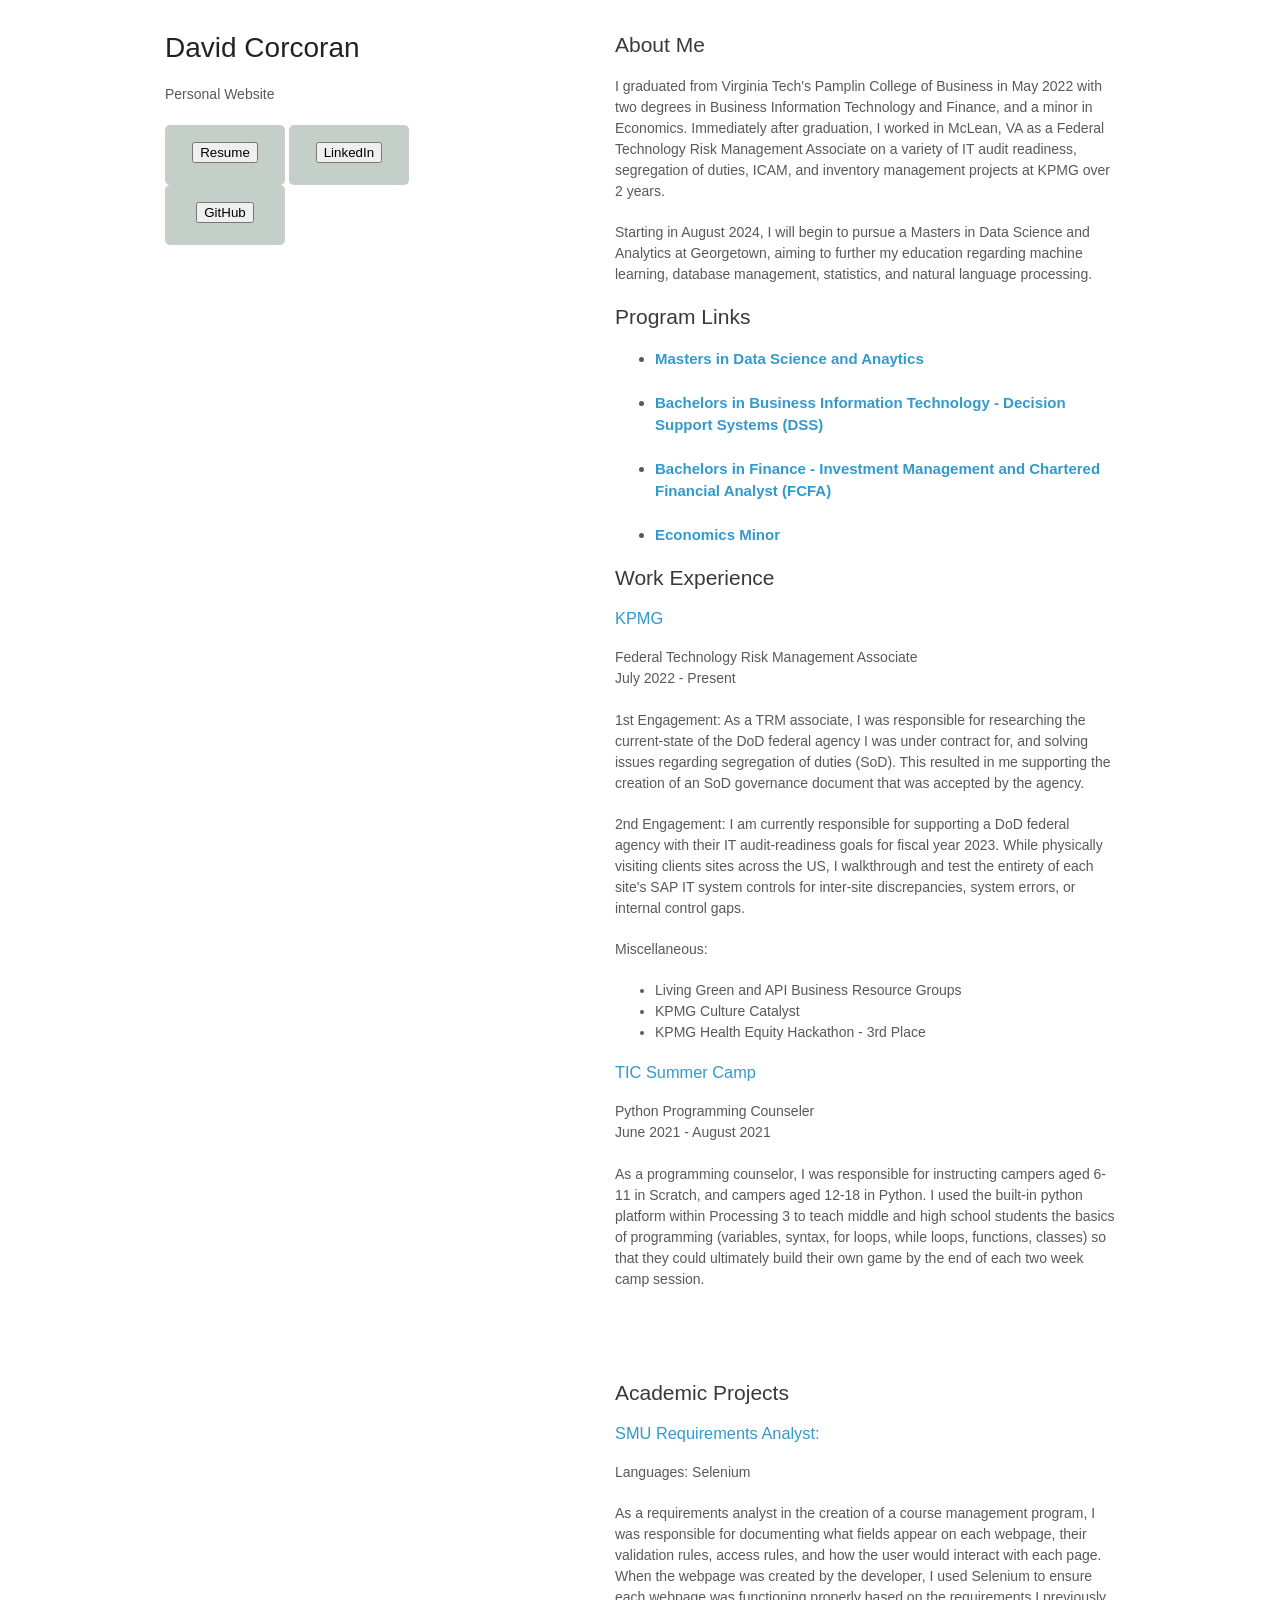
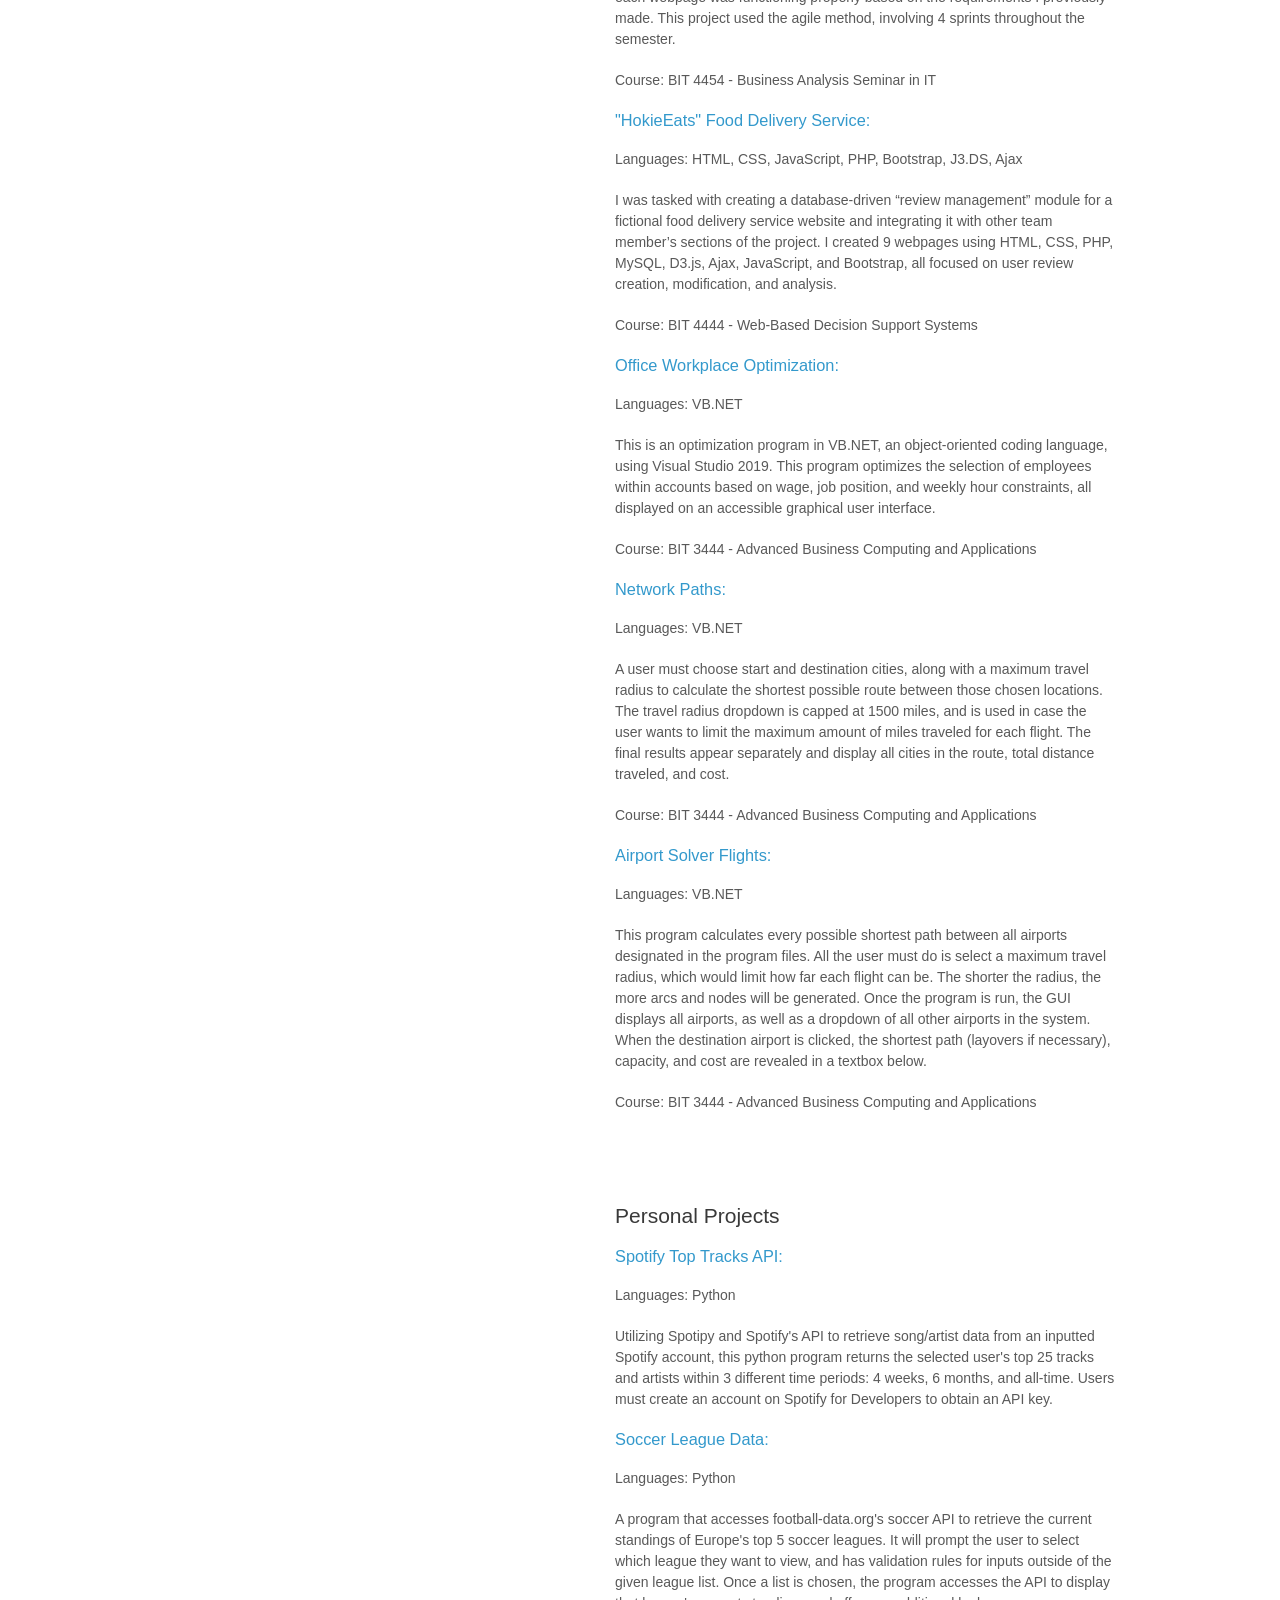
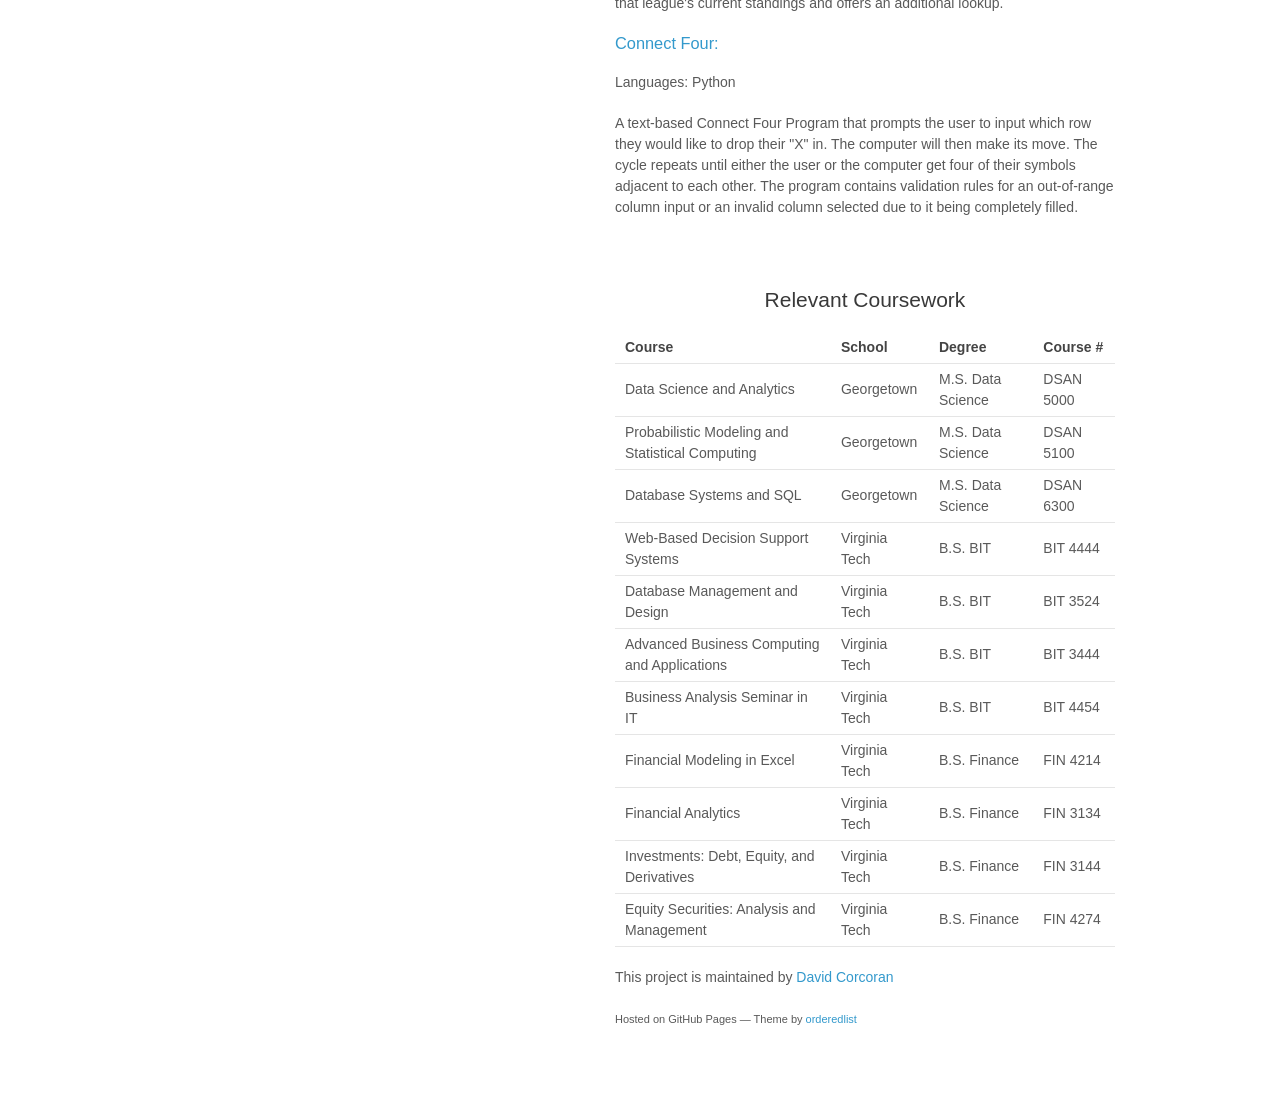
==== commit 2a438c90: "buttons" ====
--- a/index.html
+++ b/index.html
@@ -18,9 +18,15 @@
         <p>Personal Website</p>
 
         <div class = "buttonDiv">
-            <button class = "button resume" onclick = "window.location.href='Resume.pdf';">Resume</button>
-            <button class = "button linkedIn" onclick = "window.location.href='https://www.linkedin.com/in/david-corcoran-70677917a/';">LinkedIn</button>
-            <button class = "button gitHub" onclick = "window.location.href='https://github.com/dcorcoran7';">GitHub</button>
+            <div class = "btns">
+                <button class = "button" onclick = "window.location.href='Resume.pdf';">Resume</button>
+            </div>
+            <div class = "btns">
+                <button class = "button" onclick = "window.location.href='https://www.linkedin.com/in/david-corcoran-70677917a/';">LinkedIn</button>
+            </div>
+            <div class = "btns">
+                <button class = "button" onclick = "window.location.href='https://github.com/dcorcoran7';">GitHub</button>
+            </div>
         </div>
       </header>
 
@@ -34,7 +40,7 @@
 
         <p>Starting in August 2024, I will begin to pursue a Masters in Data Science 
             and Analytics at Georgetown, aiming to further my education regarding
-             machine learning, database management, statsitics, and natural process languages.</p>
+             machine learning, database management, statistics, and natural language processing.</p>
 
         <h2>Program Links</h2>
         <ul>
--- a/stylesheets/styles.css
+++ b/stylesheets/styles.css
@@ -1,20 +1,20 @@
 body {
   background-color: #fff;
-  padding:50px;
+  padding:25px;
   font: 14px/1.5 -apple-system, BlinkMacSystemFont, "Segoe UI", Roboto, Oxygen, Ubuntu, Cantarell, "Fira Sans", "Droid Sans", "Helvetica Neue", Arial, sans-serif, "Apple Color Emoji", "Segoe UI Emoji", "Segoe UI Symbol";
   color:#595959;
   font-weight:400;
 }
 
 #buttonDiv {
-  border: 2px black solid;
+  border: 5px black solid;
   margin-left: auto;
   margin-right: auto;
   align-items: center;
   width:fit-content;
 }
 
-.button {
+.btns {
   border: none;
   padding: 10px;
   text-align: center;
@@ -32,12 +32,11 @@
   margin: auto;
 }
 
-.button:hover {
+.btns:hover {
   background-color: maroon;
   color:white !important;
 }
 
-  
 h1, h2, h3, h4, h5, h6 {
   color:#222;
   margin:0 0 20px;
@@ -136,7 +135,7 @@
 }
 
 header {
-  width:270px;
+  width:300px;
   float:left;
   position:fixed;
   -webkit-font-smoothing:subpixel-antialiased;
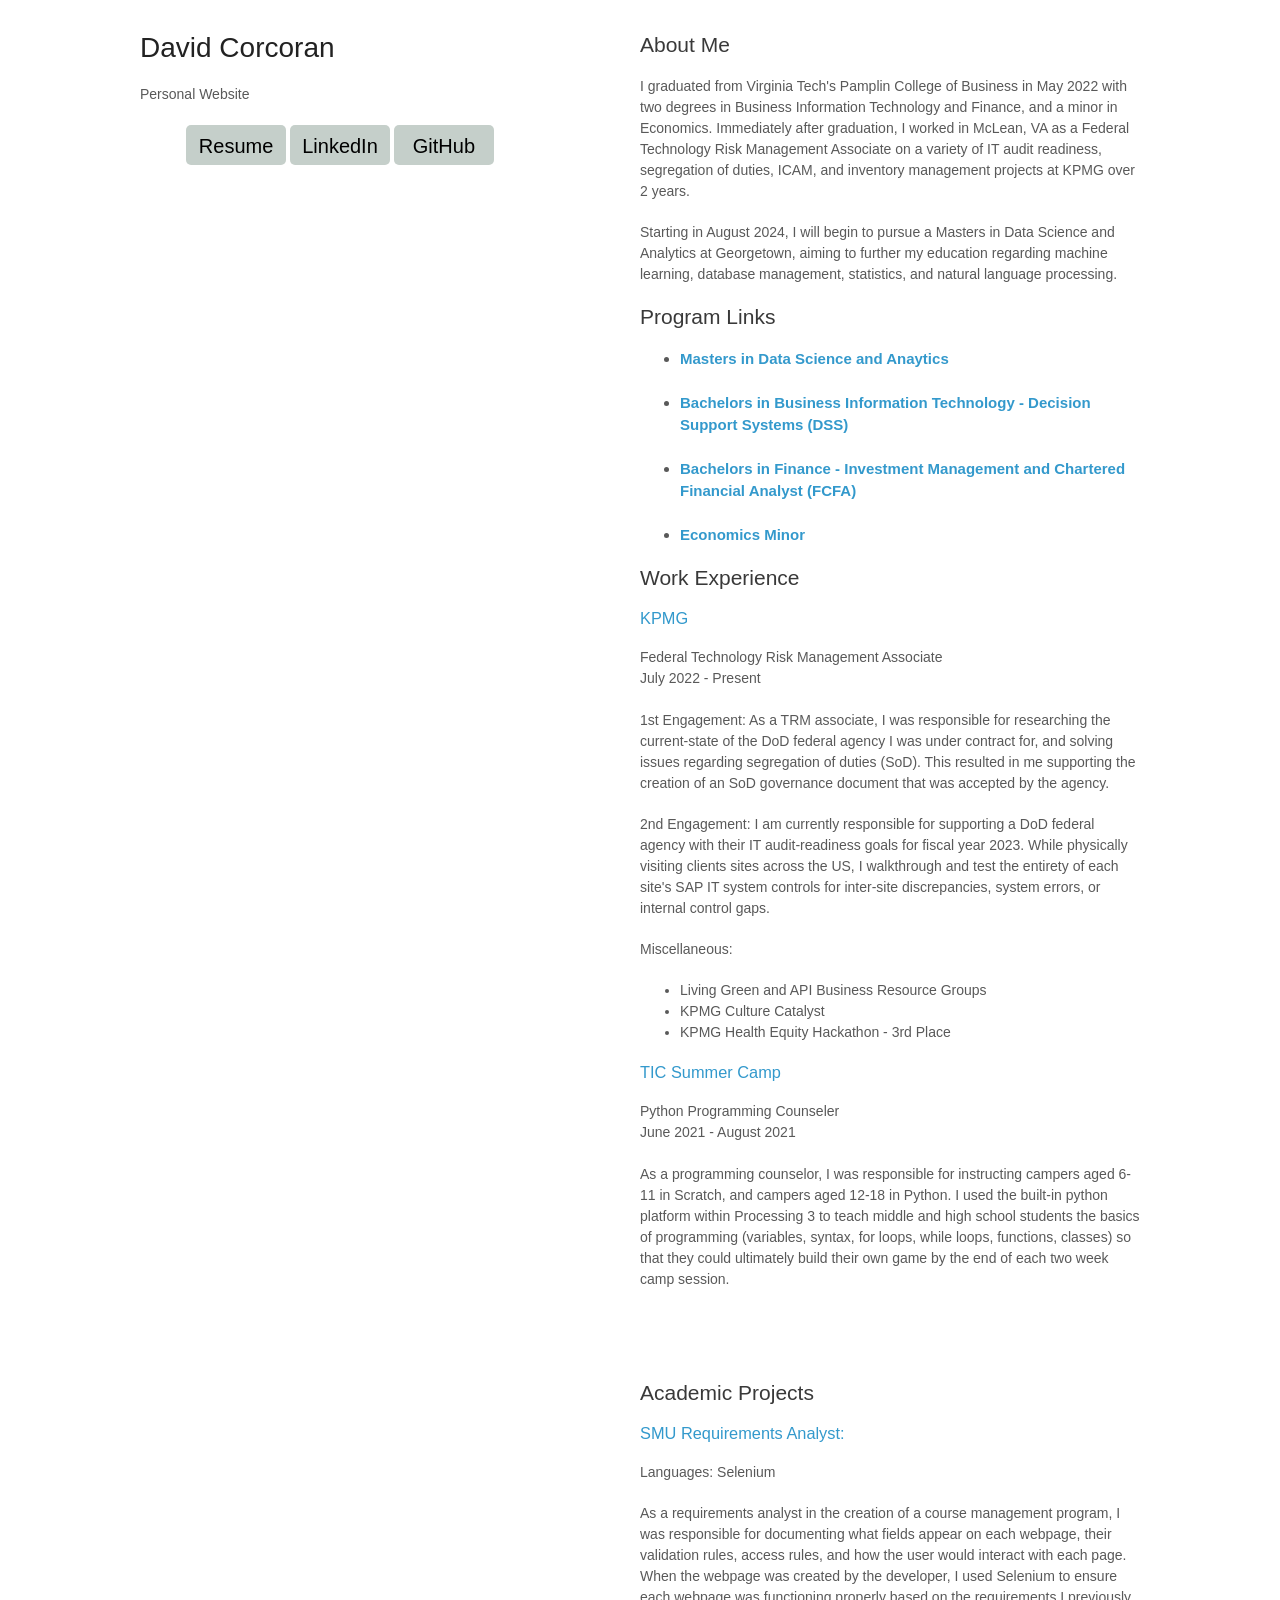
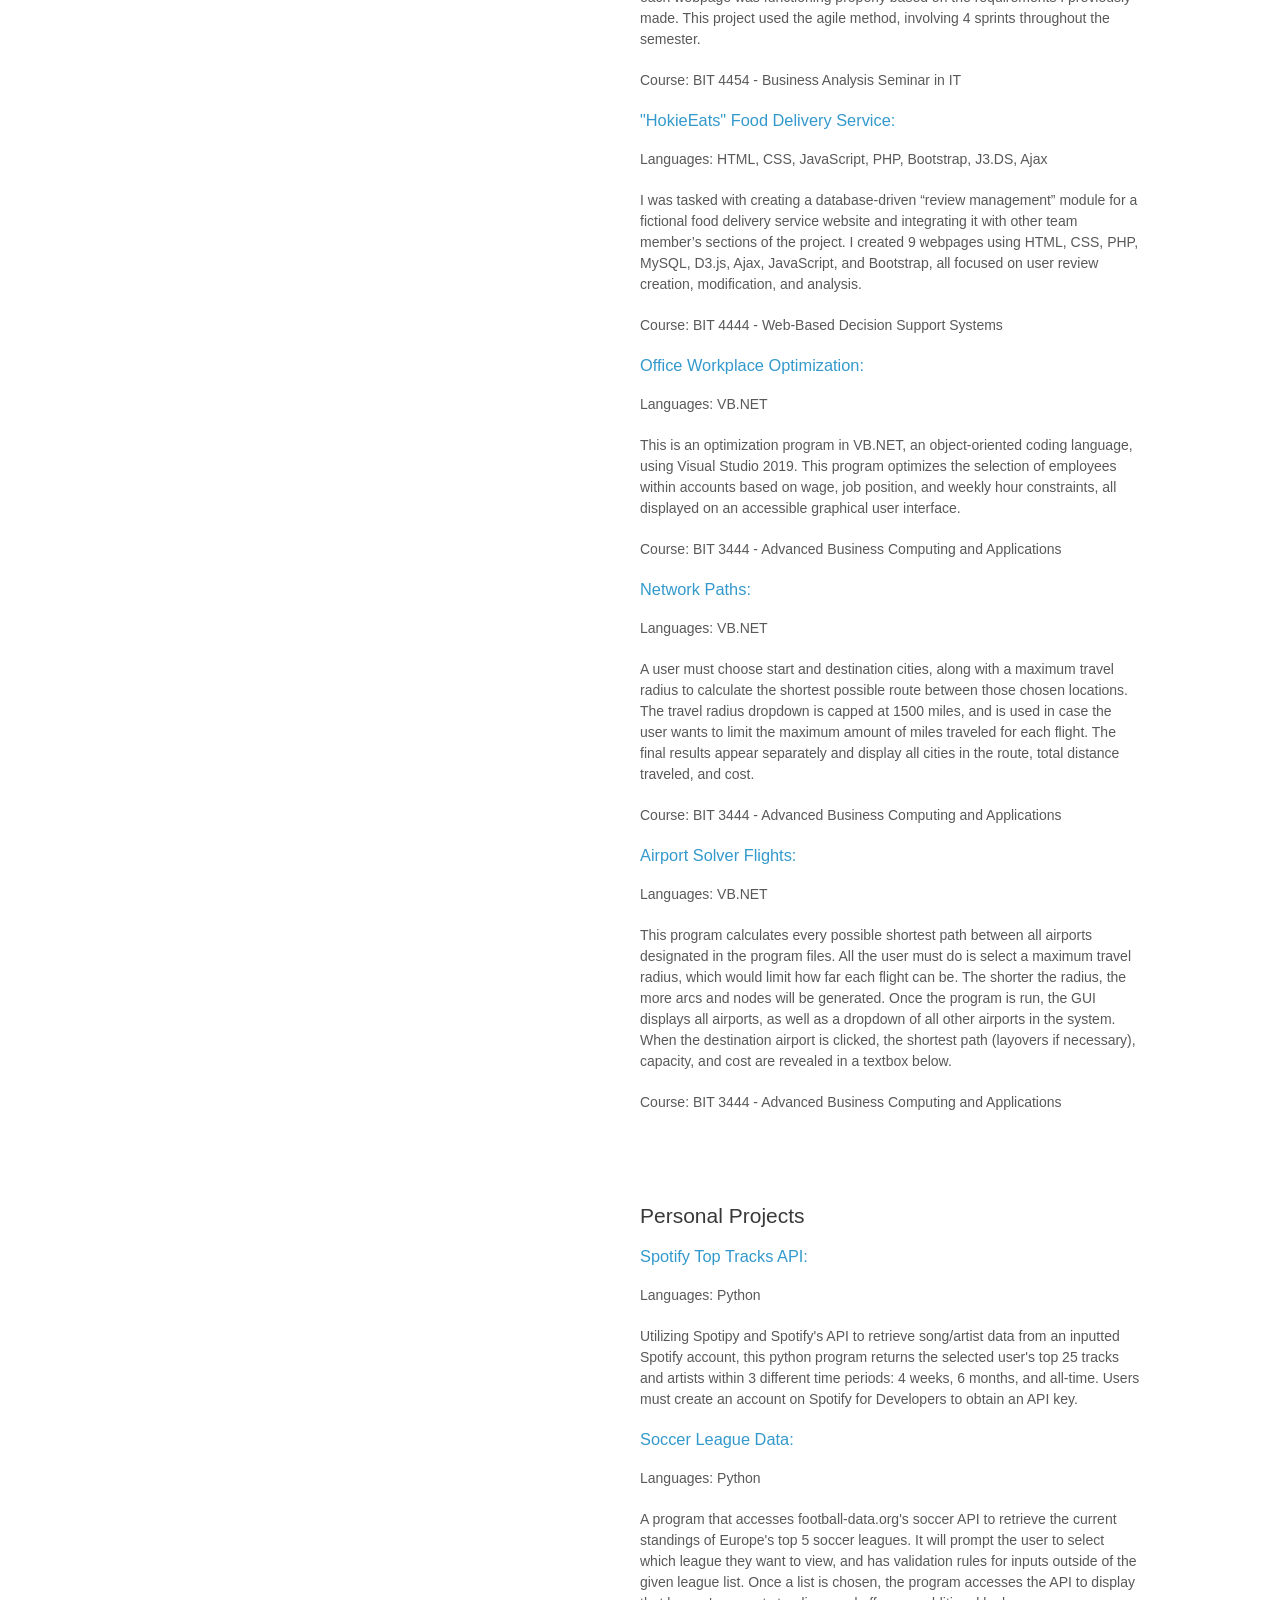
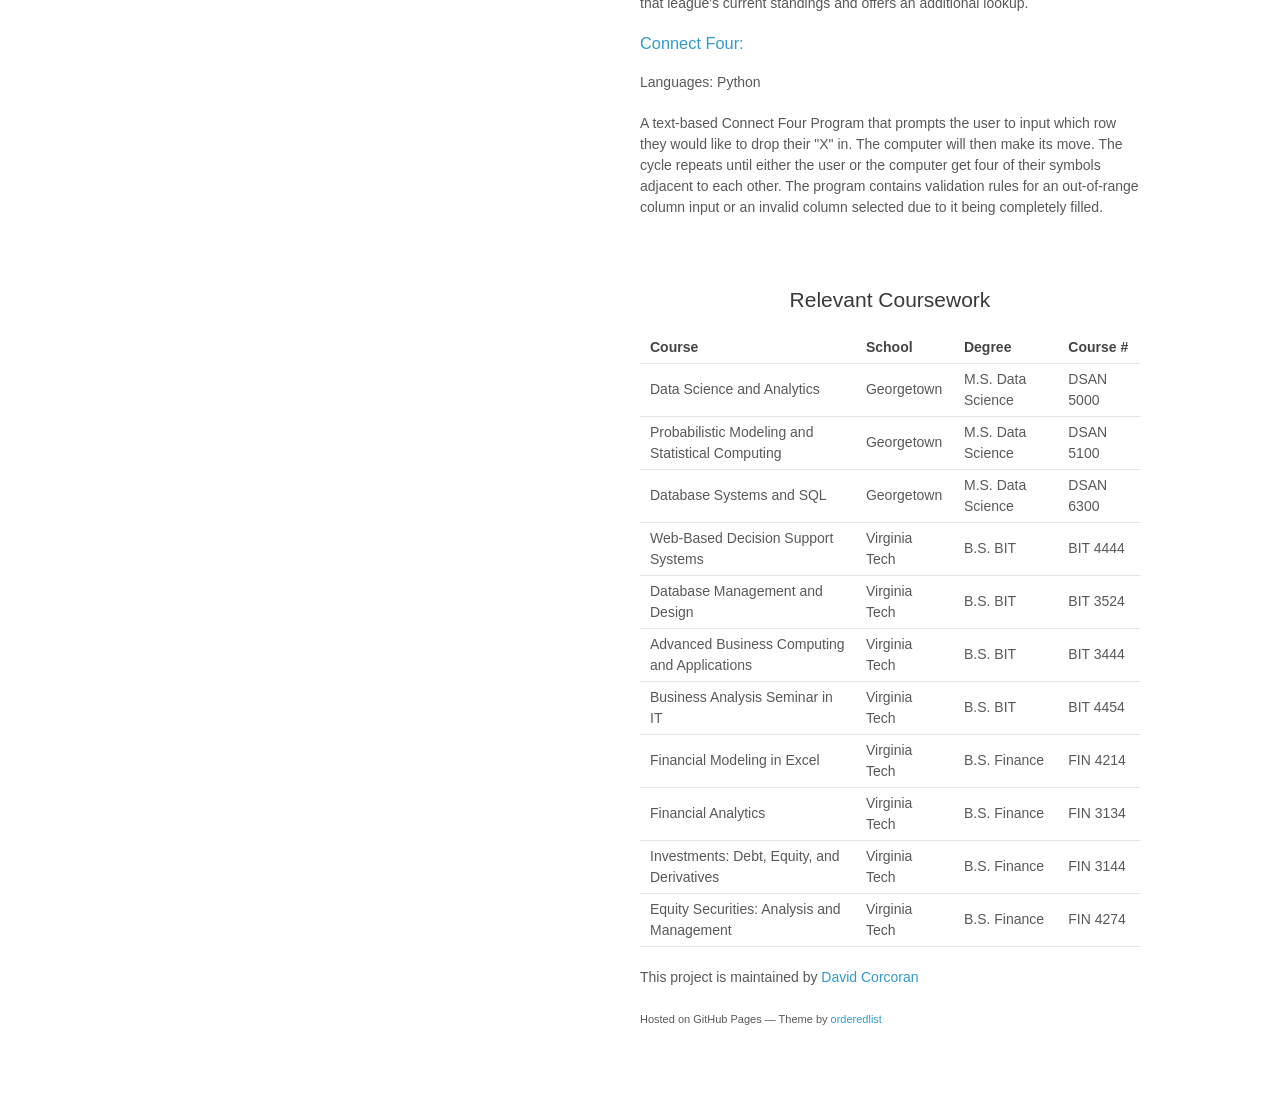
==== commit d923b22a: "Update index.html" ====
--- a/index.html
+++ b/index.html
@@ -28,6 +28,7 @@
                 <button class = "button" onclick = "window.location.href='https://github.com/dcorcoran7';">GitHub</button>
             </div>
         </div>
+        <br>
       </header>
 
       <section>
--- a/stylesheets/styles.css
+++ b/stylesheets/styles.css
@@ -6,20 +6,19 @@
   font-weight:400;
 }
 
-#buttonDiv {
-  border: 5px black solid;
+.buttonDiv {
   margin-left: auto;
   margin-right: auto;
-  align-items: center;
-  width:fit-content;
-}
-
-.btns {
+  width: auto;
+  text-align: center;
+
+}
+
+.button {
   border: none;
   padding: 10px;
   text-align: center;
   text-decoration: none;
-  display: inline-block;
   font-size: 20px;
   margin: 4px 2px;
   transition-duration: 0.4s;
@@ -32,9 +31,14 @@
   margin: auto;
 }
 
-.btns:hover {
+.button:hover {
   background-color: maroon;
   color:white !important;
+}
+
+.btns {
+  width: fit-content;
+  display: inline-block;
 }
 
 h1, h2, h3, h4, h5, h6 {
@@ -86,7 +90,7 @@
 }
 
 .wrapper {
-  width:950px;
+  width:1000px;
   margin:0 auto;
 }
 
@@ -135,69 +139,15 @@
 }
 
 header {
-  width:300px;
+  width:400px;
   float:left;
   position:fixed;
   -webkit-font-smoothing:subpixel-antialiased;
 }
 
-header ul {
-  list-style:none;
-  height:40px;
-  padding:0;
-  background: #f4f4f4;
-  border-radius:5px;
-  border:1px solid #e0e0e0;
-  width:270px;
-}
-
-header li {
-  width:89px;
-  float:left;
-  border-right:1px solid #e0e0e0;
-  height:40px;
-}
-
-header li:first-child a {
-  border-radius:5px 0 0 5px;
-}
-
-header li:last-child a {
-  border-radius:0 5px 5px 0;
-}
-
-header ul a {
-  line-height:1;
-  font-size:11px;
-  color:#999;
-  display:block;
-  text-align:center;
-  padding-top:6px;
-  height:34px;
-}
-
-header ul a:hover {
-  color:#999;
-}
-
-header ul a:active {
-  background-color:#f0f0f0;
-}
-
 strong {
   color:#222;
   font-weight:500;
-}
-
-header ul li + li + li {
-  border-right:none;
-  width:89px;
-}
-
-header ul a strong {
-  font-size:14px;
-  display:block;
-  color:#222;
 }
 
 section {
